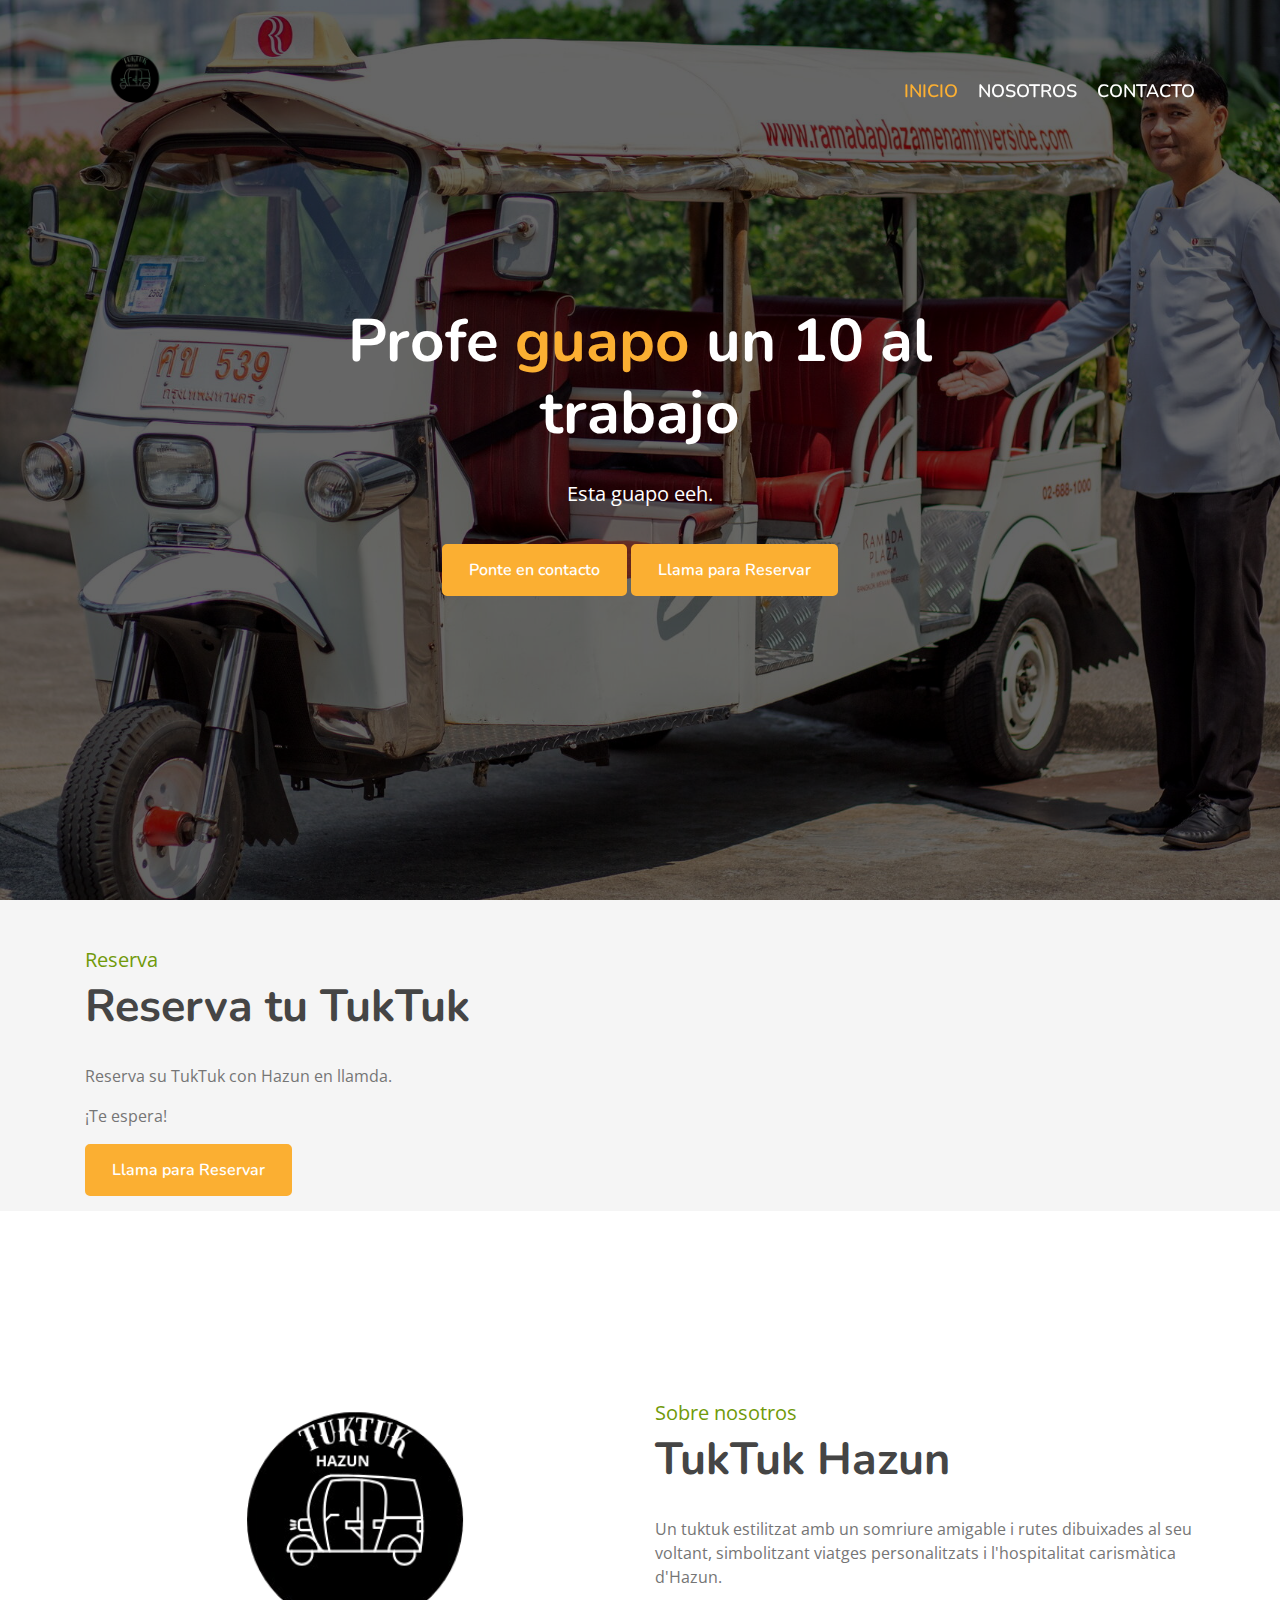
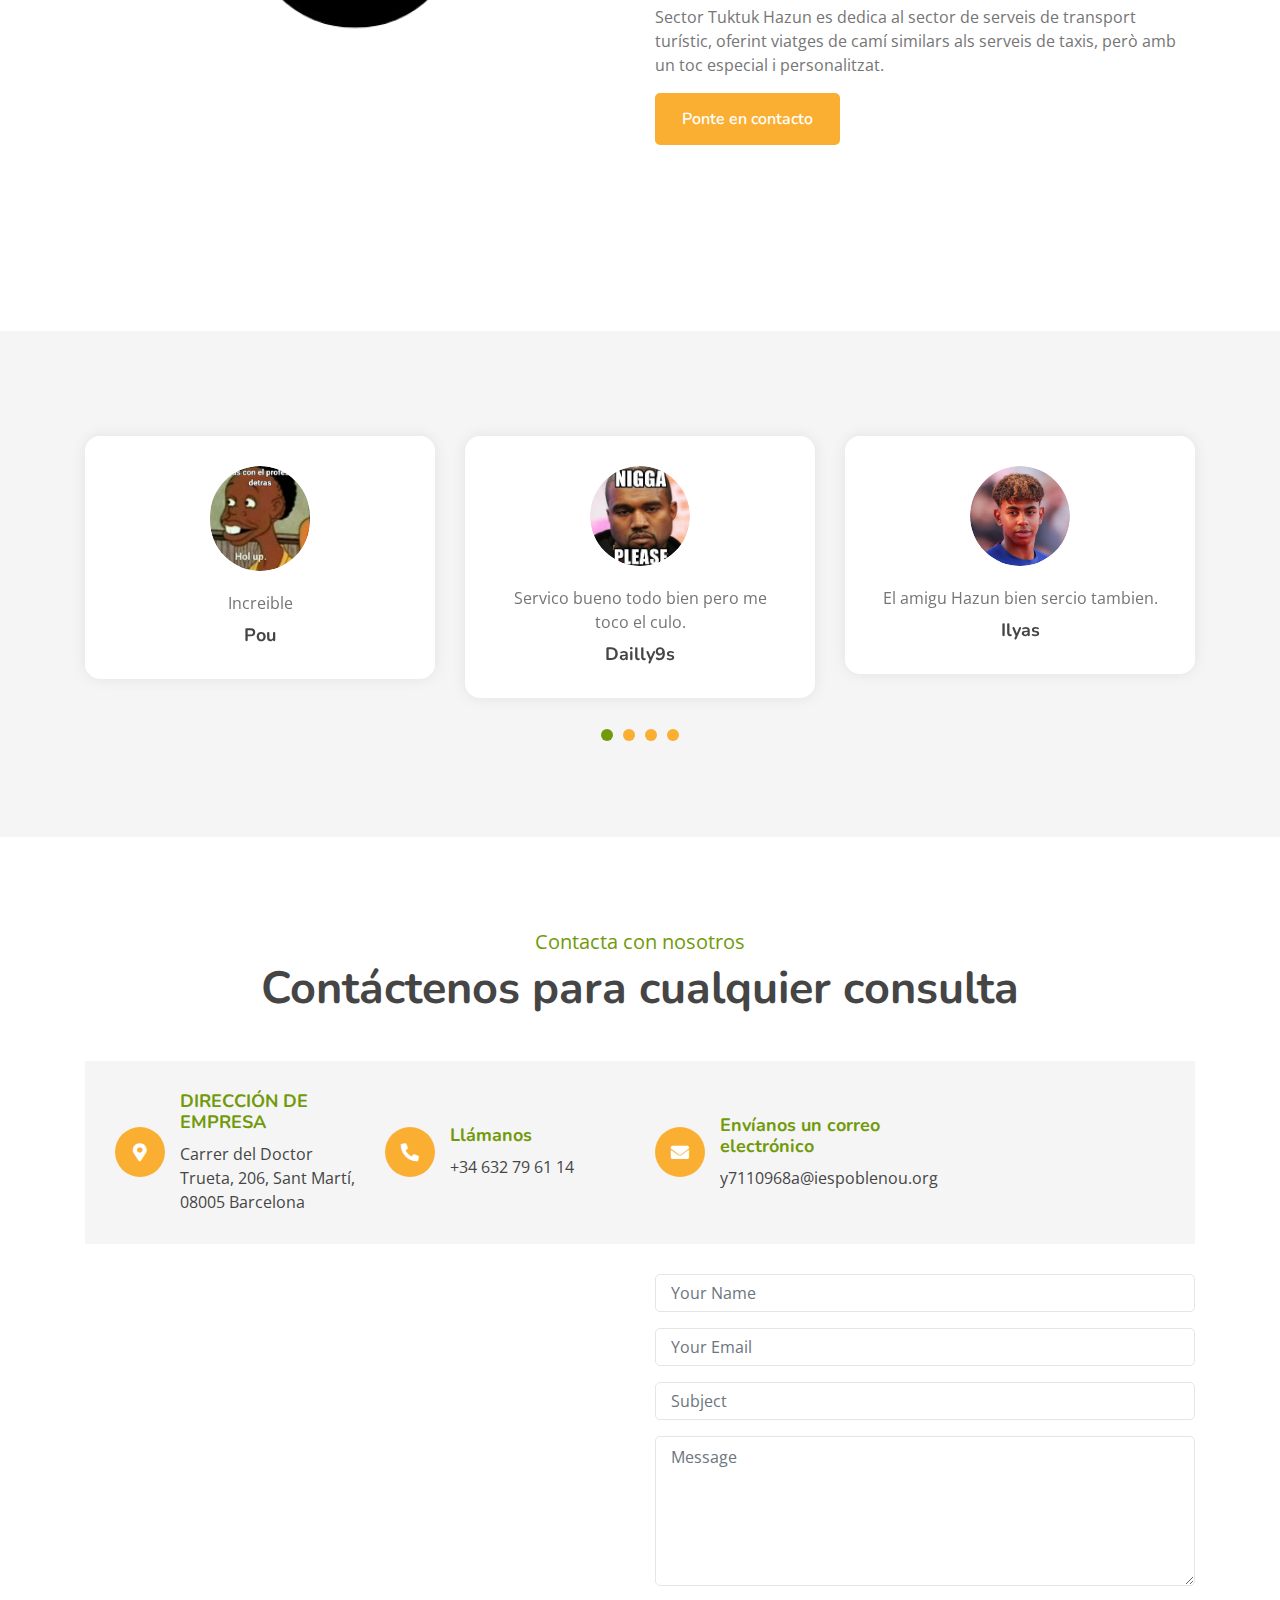
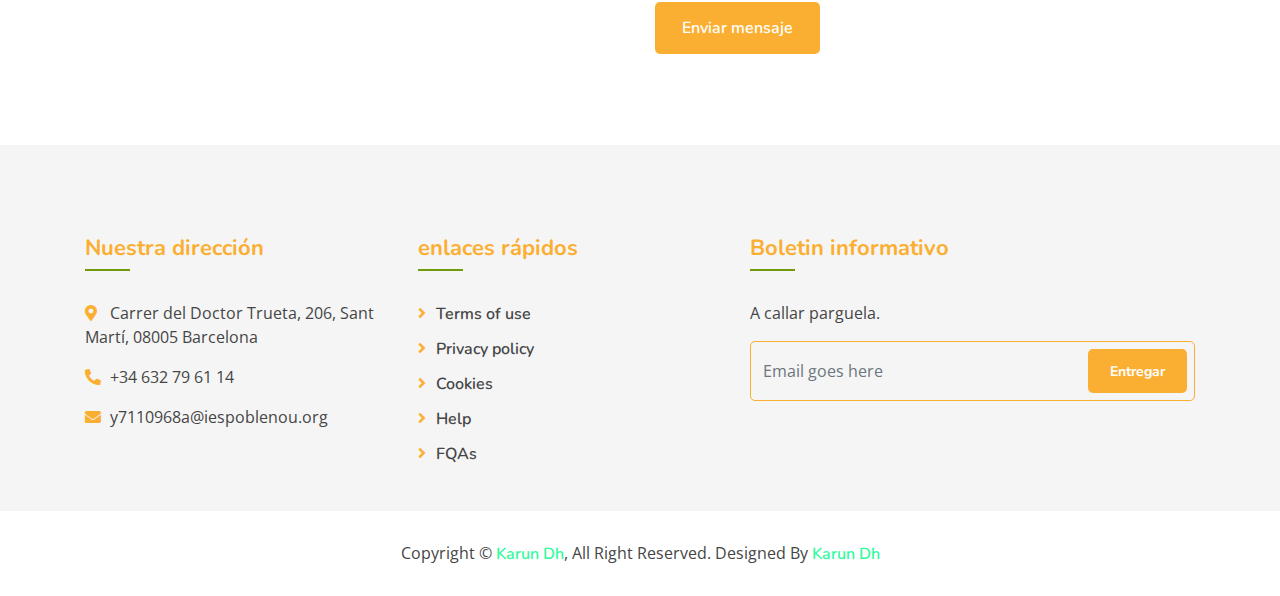
==== index.html @ 4ccabd69 "Add files via upload" ====
<!DOCTYPE html>
<html lang="en">
    <head>
        <meta charset="utf-8">
        <title>Tuktuk hassan</title>
        <meta content="width=device-width, initial-scale=1.0" name="viewport">
        <meta content="Free Website Template" name="keywords">
        <meta content="Free Website Template" name="description">

        <!-- Favicon -->
        <link href="img/favicon.ico" rel="icon">

        <!-- Google Font -->
        <link href="https://fonts.googleapis.com/css?family=Open+Sans:300,400|Nunito:600,700" rel="stylesheet"> 
        
        <!-- CSS Libraries -->
        <link href="https://stackpath.bootstrapcdn.com/bootstrap/4.4.1/css/bootstrap.min.css" rel="stylesheet">
        <link href="https://cdnjs.cloudflare.com/ajax/libs/font-awesome/5.10.0/css/all.min.css" rel="stylesheet">
        <link href="lib/animate/animate.min.css" rel="stylesheet">
        <link href="lib/owlcarousel/assets/owl.carousel.min.css" rel="stylesheet">
        <link href="lib/flaticon/font/flaticon.css" rel="stylesheet">
        <link href="lib/tempusdominus/css/tempusdominus-bootstrap-4.min.css" rel="stylesheet" />

        <!-- Template Stylesheet -->
        <link href="css/style.css" rel="stylesheet">
    </head>

    <body>
        <!-- Nav Bar Start -->
        <div class="navbar navbar-expand-lg bg-light navbar-light">
            <div class="container-fluid">
                <img src="img/HASSAN-removebg-preview.png" width="120" alt="logo hassan" href="index.html">
                <button type="button" class="navbar-toggler" data-toggle="collapse" data-target="#navbarCollapse">
                    <span class="navbar-toggler-icon"></span>
                </button>

                <div class="collapse navbar-collapse justify-content-between" id="navbarCollapse">
                    <div class="navbar-nav ml-auto">
                        <a href="index.html" class="nav-item nav-link active">INICIO</a>
                        <a href="menu.html" class="nav-item nav-link">NOSOTROS</a>
                        <a href="contact.html" class="nav-item nav-link">CONTACTO</a>
                    </div>
                </div>
            </div>
        </div>
        <!-- Nav Bar End -->


        <!-- Carousel Start -->
        <div class="carousel">
            <div class="container-fluid">
                <div class="owl-carousel">
                    <div class="carousel-item">
                        <div class="carousel-img">
                            <img src="/img/1.jpg" alt="Image">
                        </div>
                        <div class="carousel-text">
                            <h1> Profe<span> guapo </span> un 10 al trabajo</h1>
                           
                            <p>
                               Esta guapo eeh.
                            </p>
                            <div class="carousel-btn">
                                <span class="btn custom-btn" onclick="location.href='tel:+34 632 79 61 14'" >Ponte en contacto</span>
                                <span class="btn custom-btn" onclick="location.href='tel:+34 632 79 61 14'" >Llama para Reservar</span>
                                <script src="" defer async ></script>
                            </div>
                        </div>
                    </div>
                    <div class="carousel-item">
                        <div class="carousel-img">
                            <img src="/img/2.jpg" alt="Image">
                        </div>
                        <div class="carousel-text">
                            <h1>Economico <span>para pobres</span></h1>
                            <p>
                                Tremenda cancion de rauw, pero the weeknd es mejor.
                            </p>
                            <div class="carousel-btn">
                                <span class="btn custom-btn" onclick="location.href='tel:+34 632 79 61 14'" >Ponte en contacto</span>
                                <span class="btn custom-btn" onclick="location.href='tel:+34 632 79 61 14'" >Llama para Reservar</span>
                                <script src="" defer async ></script>
                            </div>
                        </div>
                    </div>
                    <div class="carousel-item">
                        <div class="carousel-img">
                            <img src="/img/3.jpg" alt="Image">
                        </div>
                        <div class="carousel-text">
                            <h1>Cool <span>fresh like 🐱</span></h1>
                            <p>
                                I wanna fuck you slow with the lights on 
                                You're the only one I've got my sights on 
                                Type of sex you could never put a price on 
                                I'll take it off, you're the one I'll roll the dice on 
                                And I just want a baby with the right one 😈
                            </p>
                            <div class="carousel-btn">
                                <span class="btn custom-btn" onclick="location.href='tel:+34 632 79 61 14'" >Ponte en contacto</span>
                                <span class="btn custom-btn" onclick="location.href='tel:+34 632 79 61 14'" >Llama para Reservar</span>
                                <script src="https://www.fbgcdn.com/embedder/js/ewm2.js" defer async ></script>
                            </div>
                        </div>
                    </div>
                </div>
            </div>
        </div>
        <!-- Carousel End -->
        
        
        <!-- Booking Start -->
        <div class="booking">
            <div class="container">
                <div class="row align-items-center">
                    <div class="col-lg-7">
                        <div class="booking-content">
                            <div class="section-header">
                                <p>Reserva</p>
                                <h2>Reserva tu TukTuk</h2>
                            </div>
                            <div class="about-text">
                                <p>
                                    Reserva su TukTuk con Hazun en llamda.
                                </p>
                                <p>
                                    ¡Te espera!
                                </p>
                                <span class="btn custom-btn" onclick="location.href='tel:+34 632 79 61 14'" >Llama para Reservar</span>
                                                             </div>
                            </form>
                        </div>
                    </div>
                </div>
            </div>
        </div>
        <!-- Booking End -->
        

        <!-- About Start -->
        <div class="about">
            <div class="container">
                <div class="row align-items-center">
                    <div class="col-lg-6">
                        <div class="about-img">
                            <img src="img/HASSAN-removebg-preview.png" alt="Image">
                                <span></span>
                            </button>
                        </div>
                    </div>
                    <div class="col-lg-6">
                        <div class="about-content">
                            <div class="section-header">
                                <p>Sobre nosotros</p>
                                <h2>TukTuk Hazun</h2>
                            </div>
                            <div class="about-text">
                                <p>
                                    Un tuktuk estilitzat amb un somriure amigable i rutes dibuixades al seu voltant, simbolitzant viatges personalitzats i l'hospitalitat carismàtica d'Hazun.
                                </p>
                                <p>
                                    Sector Tuktuk Hazun es dedica al sector de serveis de transport turístic, oferint viatges de camí similars als serveis de taxis, però amb un toc especial i personalitzat.

                                </p>
                                <span class="btn custom-btn" onclick="location.href='tel:+34 632 79 61 14'" >Ponte en contacto</span>
                               
                            </div>
                        </div>
                    </div>
                </div>
            </div>
        </div>
        <!-- About End -->
        
        
        <!-- Video Modal Start-->
        <div class="modal fade" id="videoModal" tabindex="-1" role="dialog" aria-labelledby="exampleModalLabel" aria-hidden="true">
            <div class="modal-dialog" role="document">
                <div class="modal-content">
                    <div class="modal-body">
                        <button type="button" class="close" data-dismiss="modal" aria-label="Close">
                            <span aria-hidden="true">&times;</span>
                        </button>        
                        <!-- 16:9 aspect ratio -->
                        <div class="embed-responsive embed-responsive-16by9">
                            <iframe class="embed-responsive-item" src="" id="video"  allowscriptaccess="always" allow="autoplay"></iframe>
                        </div>
                    </div>
                </div>
            </div>
        </div> 
        <!-- Video Modal End -->
        
        
       
        
   
        
        
      
        
        
        <!-- Testimonial Start -->
        <div class="testimonial">
            <div class="container">
                <div class="owl-carousel testimonials-carousel">
                    <div class="testimonial-item">
                        <div class="testimonial-img">
                            <img src="img/pf4.jpeg" alt="Image">
                        </div>
                        <p>
                            Servico bueno todo bien pero me toco el culo.
                        </p>
                        <h2>Dailly9s</h2>
                        
                    </div>
                    <div class="testimonial-item">
                        <div class="testimonial-img">
                            <img src="img/pf3.webp" alt="Image">
                        </div>
                        <p>
                           El amigu Hazun bien sercio tambien.
                        </p>
                        <h2>Ilyas</h2>
                       
                    </div>
                    <div class="testimonial-item">
                        <div class="testimonial-img">
                            <img src="img/pf2.jpeg" alt="Image">
                        </div>
                        <p>
                            Yo ir con mi prima y todon bien.
                        </p>
                        <h2>siraj</h2>
                       
                    </div>
                    <div class="testimonial-item">
                        <div class="testimonial-img">
                            <img src="img/pf1.jpg" alt="Image">
                        </div>
                        <p>
                            Increible
                        </p>
                        <h2>Pou</h2>
                
                       
                    </div>
                </div>
            </div>
        </div>
        <!-- Testimonial End -->
        
        
        <!-- Contact Start -->
        <div class="contact">
            <div class="container">
                <div class="section-header text-center">
                    <p>Contacta con nosotros</p>
                    <h2>Contáctenos para cualquier consulta</h2>
                </div>
                <div class="row align-items-center contact-information">
                    <div class="col-md-6 col-lg-3">
                        <div class="contact-info">
                            <div class="contact-icon">
                                <i class="fa fa-map-marker-alt"></i>
                            </div>
                            <div class="contact-text">
                                <h3>DIRECCIÓN DE EMPRESA</h3>
                                <p>Carrer del Doctor Trueta, 206, Sant Martí, 08005 Barcelona</p>
                            </div>
                        </div>
                    </div>
                    <div class="col-md-6 col-lg-3">
                        <div class="contact-info">
                            <div class="contact-icon">
                                <i class="fa fa-phone-alt"></i>
                            </div>
                            <div class="contact-text">
                                <h3>Llámanos</h3>
                                <p>+34 632 79 61 14</p>
                            </div>
                        </div>
                    </div>
                    <div class="col-md-6 col-lg-3">
                        <div class="contact-info">
                            <div class="contact-icon">
                                <i class="fa fa-envelope"></i>
                            </div>
                            <div class="contact-text">
                                <h3>Envíanos un correo electrónico</h3>
                                <p>y7110968a@iespoblenou.org
                                    
                                </p>
                            </div>
                        </div>
                    </div>
                </div>
           
                <div class="row contact-form">
                    <div class="col-md-6">
                        <iframe src="https://www.google.com/maps/embed?pb=!1m18!1m12!1m3!1d2992.8855829320737!2d2.2006622761624612!3d41.39829109531873!2m3!1f0!2f0!3f0!3m2!1i1024!2i768!4f13.1!3m3!1m2!1s0x12a4a315252f0f33%3A0x7c28ad8c59d3778e!2sInstituto%20p%C3%BAblico%20Poblenou%20ECAIB!5e0!3m2!1ses!2ses!4v1731930637859!5m2!1ses!2ses" width="600" height="450" style="border:0;" allowfullscreen="" loading="lazy" referrerpolicy="no-referrer-when-downgrade"></iframe>                    </div>
                    <div class="col-md-6">
                        <div id="success"></div>
                        <form name="sentMessage" id="contactForm" novalidate="novalidate">
                            <div class="control-group">
                                <input type="text" class="form-control" id="name" placeholder="Your Name" required="required" data-validation-required-message="Please enter your name" />
                                <p class="help-block text-danger"></p>
                            </div>
                            <div class="control-group">
                                <input type="email" class="form-control" id="email" placeholder="Your Email" required="required" data-validation-required-message="Please enter your email" />
                                <p class="help-block text-danger"></p>
                            </div>
                            <div class="control-group">
                                <input type="text" class="form-control" id="subject" placeholder="Subject" required="required" data-validation-required-message="Please enter a subject" />
                                <p class="help-block text-danger"></p>
                            </div>
                            <div class="control-group">
                                <textarea class="form-control" id="message" placeholder="Message" required="required" data-validation-required-message="Please enter your message"></textarea>
                                <p class="help-block text-danger"></p>
                            </div>
                            <div>
                                <button class="btn custom-btn" type="submit" id="sendMessageButton">Enviar mensaje</button>
                            </div>
                        </form>
                    </div>
                </div>
            </div>
        </div>
        <!-- Contact End -->


        


        <!-- Footer Start -->
        <div class="footer">
            <div class="container">
                <div class="row">
                    <div class="col-lg-7">
                        <div class="row">
                            <div class="col-md-6">
                                <div class="footer-contact">
                                    <h2>Nuestra dirección</h2>
                                    <p><i class="fa fa-map-marker-alt"></i>Carrer del Doctor Trueta, 206, Sant Martí, 08005 Barcelona                                    </p>
                                    <p><i class="fa fa-phone-alt"></i>+34 632 79 61 14</p>
                                    <p><i class="fa fa-envelope"></i>y7110968a@iespoblenou.org
                                   
                                 
                                </div>
                            </div>
                            <div class="col-md-6">
                                <div class="footer-link">
                                    <h2>enlaces rápidos</h2>
                                    <a href="">Terms of use</a>
                                    <a href="">Privacy policy</a>
                                    <a href="">Cookies</a>
                                    <a href="">Help</a>
                                    <a href="">FQAs</a>
                                </div>
                            </div>
                        </div>
                    </div>
                    <div class="col-lg-5">
                        <div class="footer-newsletter">
                            <h2>Boletin informativo</h2>
                            <p>
  A callar parguela.
                            </p>
                            <div class="form">
                                <input class="form-control" placeholder="Email goes here">
                                <button class="btn custom-btn">Entregar</button>
                            </div>
                        </div>
                    </div>
                </div>
            </div>
            <div class="copyright">
                <div class="container">
                    <p>Copyright &copy; <a href="https://www.instagram.com/dailly9s/">Karun Dh</a>, All Right Reserved.</p>
                    <p>Designed By <a href="https://www.instagram.com/dailly9s/">Karun Dh</a></p>
                </div>
            </div>
        </div>
        <!-- Footer End -->

        <a href="#" class="back-to-top"><i class="fa fa-chevron-up"></i></a>

        <!-- JavaScript Libraries -->
        <script src="https://code.jquery.com/jquery-3.4.1.min.js"></script>
        <script src="https://stackpath.bootstrapcdn.com/bootstrap/4.4.1/js/bootstrap.bundle.min.js"></script>
        <script src="lib/easing/easing.min.js"></script>
        <script src="lib/owlcarousel/owl.carousel.min.js"></script>
        <script src="lib/tempusdominus/js/moment.min.js"></script>
        <script src="lib/tempusdominus/js/moment-timezone.min.js"></script>
        <script src="lib/tempusdominus/js/tempusdominus-bootstrap-4.min.js"></script>
        
        <!-- Contact Javascript File -->
        <script src="mail/jqBootstrapValidation.min.js"></script>
        <script src="mail/contact.js"></script>

        <!-- Template Javascript -->
        <script src="js/main.js"></script>
    </body>
</html>
---- lib/flaticon/font/flaticon.css ----
/*
  	Flaticon icon font: Flaticon
  	Creation date: 19/09/2020 16:59
  	*/

@font-face {
  font-family: "Flaticon";
  src: url("./Flaticon.eot");
  src: url("./Flaticon.eot?#iefix") format("embedded-opentype"),
       url("./Flaticon.woff2") format("woff2"),
       url("./Flaticon.woff") format("woff"),
       url("./Flaticon.ttf") format("truetype"),
       url("./Flaticon.svg#Flaticon") format("svg");
  font-weight: normal;
  font-style: normal;
}

@media screen and (-webkit-min-device-pixel-ratio:0) {
  @font-face {
    font-family: "Flaticon";
    src: url("./Flaticon.svg#Flaticon") format("svg");
  }
}

[class^="flaticon-"]:before, [class*=" flaticon-"]:before,
[class^="flaticon-"]:after, [class*=" flaticon-"]:after {   
  font-family: Flaticon;
        font-size: 20px;
font-style: normal;
margin-left: 20px;
}

.flaticon-burger:before { content: "\f100"; }
.flaticon-fast-food:before { content: "\f101"; }
.flaticon-snack:before { content: "\f102"; }
.flaticon-cocktail:before { content: "\f103"; }
.flaticon-vegetable:before { content: "\f104"; }
.flaticon-meat:before { content: "\f105"; }
.flaticon-medal:before { content: "\f106"; }
.flaticon-fruits-and-vegetables:before { content: "\f107"; }
.flaticon-cooking:before { content: "\f108"; }
.flaticon-courier:before { content: "\f109"; }
---- css/style.css ----
/*******************************/
/********* General CSS *********/
/*******************************/
body {
    color: #757575;
    background: #ffffff;
    font-family: 'open sans', sans-serif;
}

h1,
h2, 
h3, 
h4,
h5, 
h6 {
    color: #454545;
    font-family: 'Nunito', sans-serif;
}

a {
    font-family: 'Nunito', sans-serif;
    font-weight: 600;
    color: #fbaf32;
    transition: .3s;
}

a:hover,
a:active,
a:focus {
    color: #719a0a;
    outline: none;
    text-decoration: none;
}

.btn.custom-btn {
    padding: 12px 25px;
    font-family: 'Nunito', sans-serif;
    font-size: 16px;
    font-weight: 600;
    color: #ffffff;
    background: #fbaf32;
    border: 2px solid #fbaf32;
    border-radius: 5px;
    transition: .5s;
}

.btn.custom-btn:hover {
    color: #fbaf32;
    background: transparent;
}

.btn.custom-btn:focus,
.form-control:focus,
.custom-select:focus {
    box-shadow: none;
}

.container-fluid {
    max-width: 1366px;
}

.back-to-top {
    position: fixed;
    display: none;
    background: #fbaf32;
    width: 44px;
    height: 44px;
    text-align: center;
    line-height: 1;
    font-size: 22px;
    right: 15px;
    bottom: 15px;
    border-radius: 5px;
    transition: background 0.5s;
    z-index: 9;
}

.back-to-top i {
    color: #ffffff;
    padding-top: 10px;
}

.back-to-top:hover {
    background: #719a0a;
}

[class^="flaticon-"]:before, [class*=" flaticon-"]:before,
[class^="flaticon-"]:after, [class*=" flaticon-"]:after {   
    font-size: inherit;
    margin-left: 0;
}


/**********************************/
/*********** Nav Bar CSS **********/
/**********************************/
.navbar {
    position: relative;
    transition: .5s;
    z-index: 999;
}

.navbar.nav-sticky {
    position: fixed;
    top: 0;
    width: 100%;
    box-shadow: 0 2px 5px rgba(0, 0, 0, .3);
}

.navbar .navbar-brand {
    margin: 0;
    color: #fbaf32;
    font-size: 45px;
    line-height: 0px;
    font-weight: 700;
    font-family: 'Nunito', sans-serif;
    transition: .5s;
    
}

.navbar .navbar-brand span {
    color: #719a0a;
}

.navbar .navbar-brand:hover {
    color: #fbaf32;
}

.navbar .navbar-brand:hover span {
    color: #fbaf32;
}

.navbar .navbar-brand img {
    max-width: 100%;
    max-height: 40px;
}

.navbar .dropdown-menu {
    margin-top: 0;
    border: 0;
    border-radius: 0;
    background: #f8f9fa;
}

@media (min-width: 992px) {
    .navbar {
        position: absolute;
        width: 100%;
        padding: 30px 60px;
        background: transparent !important;
        z-index: 9;
    }
    
    .navbar.nav-sticky {
        padding: 10px 60px;
        background: #ffffff !important;
    }
    
    .navbar .navbar-brand {
        color: #fbaf32;
    }
    
    .navbar.nav-sticky .navbar-brand {
        color: #fbaf32;
    }

    .navbar-light .navbar-nav .nav-link,
    .navbar-light .navbar-nav .nav-link:focus {
        padding: 10px 10px 8px 10px;
        font-family: 'Nunito', sans-serif;
        color: #ffffff;
        font-size: 18px;
        font-weight: 600;
    }
    
    .navbar-light.nav-sticky .navbar-nav .nav-link,
    .navbar-light.nav-sticky .navbar-nav .nav-link:focus {
        color: #666666;
    }

    .navbar-light .navbar-nav .nav-link:hover,
    .navbar-light .navbar-nav .nav-link.active {
        color: #fbaf32;
    }
    
    .navbar-light.nav-sticky .navbar-nav .nav-link:hover,
    .navbar-light.nav-sticky .navbar-nav .nav-link.active {
        color: #fbaf32;
    }
}

@media (max-width: 991.98px) {   
    .navbar {
        padding: 15px;
        background: #ffffff !important;
    }
    
    .navbar .navbar-brand {
        color: #fbaf32;
    }
    
    .navbar .navbar-nav {
        margin-top: 15px;
    }
    
    .navbar a.nav-link {
        padding: 5px;
    }
    
    .navbar .dropdown-menu {
        box-shadow: none;
    }
}


/*******************************/
/********** Hero CSS ***********/
/*******************************/
.carousel {
    position: relative;
    width: 100%;
    height: 100vh;
    min-height: 400px;
    background: #ffffff;
}

.carousel .container-fluid {
    padding: 0;
}

.carousel .carousel-item {
    position: relative;
    width: 100%;
    height: 100vh;
    display: flex;
    align-items: center;
    justify-content: center;
    flex-direction: column;
}

.carousel .carousel-img {
    position: relative;
    width: 100%;
    height: 100%;
    text-align: right;
    overflow: hidden;
}

.carousel .carousel-img::after {
    position: absolute;
    content: "";
    top: 0;
    right: 0;
    bottom: 0;
    left: 0;
    background: rgba(0, 0, 0, 0.6);
    z-index: 1;
}

.carousel .carousel-img img {
    width: 100%;
    height: 100%;
    object-fit: cover;
}

.carousel .carousel-text {
    position: absolute;
    max-width: 700px;
    height: calc(100vh - 35px);
    display: flex;
    align-items: center;
    justify-content: center;
    flex-direction: column;
    z-index: 2;
}

.carousel .carousel-text h1 {
    text-align: center;
    color: #ffffff;
    font-size: 60px;
    font-weight: 700;
    margin-bottom: 30px;
}

.carousel .carousel-text h1 span {
    color: #fbaf32;
}

.carousel .carousel-text p {
    color: #ffffff;
    text-align: center;
    font-size: 20px;
    margin-bottom: 35px;
}

.carousel .carousel-btn .btn:last-child {
    margin-left: 10px;
    background: #719a0a;
    border-color: #719a0a;
}

.carousel .carousel-btn .btn:last-child:hover {
    color: #719a0a;
    background: transparent;
}

.carousel .animated {
    -webkit-animation-duration: 1s;
    animation-duration: 1s;
}

@media (max-width: 991.98px) {
    .carousel,
    .carousel .carousel-item,
    .carousel .carousel-text {
        height: calc(100vh - 105px);
    }
    
    .carousel .carousel-text h1 {
        font-size: 35px;
    }
    
    .carousel .carousel-text p {
        font-size: 16px;
    }
    
    .carousel .carousel-text .btn {
        padding: 12px 30px;
        font-size: 15px;
        letter-spacing: 0;
    }
}

@media (max-width: 767.98px) {
    .carousel,
    .carousel .carousel-item,
    .carousel .carousel-text {
        height: calc(100vh - 70px);
    }
    
    .carousel .carousel-text h1 {
        font-size: 30px;
    }
    
    .carousel .carousel-text .btn {
        padding: 10px 25px;
        font-size: 15px;
        letter-spacing: 0;
    }
}

@media (max-width: 575.98px) {
    .carousel .carousel-text h1 {
        font-size: 25px;
    }
    
    .carousel .carousel-text .btn {
        padding: 8px 20px;
        font-size: 14px;
        letter-spacing: 0;
    }
}


/*******************************/
/******* Page Header CSS *******/
/*******************************/
.page-header {
    position: relative;
    margin-bottom: 45px;
    padding: 150px 0 90px 0;
    text-align: center;
    background: linear-gradient(rgba(0, 0, 0, .5), rgba(0, 0, 0, .5)), url(../img/page-header.jpg);
    background-position: center;
    background-repeat: no-repeat;
    background-size: cover;
}

.page-header h2 {
    position: relative;
    color: #fbaf32;
    font-size: 60px;
    font-weight: 700;
}

.page-header a {
    position: relative;
    padding: 0 12px;
    font-size: 20px;
    text-transform: uppercase;
    color: #ffffff;
}

.page-header a:hover {
    color: #ffffff;
}

.page-header a::after {
    position: absolute;
    content: "/";
    width: 8px;
    height: 8px;
    top: -1px;
    right: -7px;
    text-align: center;
    color: #fbaf32;
}

.page-header a:last-child::after {
    display: none;
}

@media (max-width: 767.98px) {
    .page-header h2 {
        font-size: 35px;
    }
    
    .page-header a {
        font-size: 18px;
    }
}


/*******************************/
/******* Section Header ********/
/*******************************/
.section-header {
    position: relative;
    margin-bottom: 45px;
}

.section-header p {
    color: #719a0a;
    margin-bottom: 5px;
    position: relative;
    font-size: 20px;
}

.section-header h2 {
    margin: 0;
    position: relative;
    font-size: 45px;
    font-weight: 700;
}

@media (max-width: 991.98px) {
    .section-header h2 {
        font-size: 40px;
        font-weight: 600;
    }
}

@media (max-width: 767.98px) {
    .section-header h2 {
        font-size: 35px;
        font-weight: 600;
    }
}

@media (max-width: 575.98px) {
    .section-header h2 {
        font-size: 30px;
        font-weight: 600;
    }
}


/*******************************/
/********* Booking CSS *********/
/*******************************/
.booking {
    position: relative;
    width: 100%;
    margin-bottom: 45px;
    background: rgba(0, 0, 0, .04);
}

.booking .booking-content {
    padding: 45px 0 15px 0;
}

.booking .booking-content .section-header {
    margin-bottom: 30px;
}

.booking .booking-form {
    padding: 60px 30px;
    background: #fbaf32;
}

.booking .booking-form .control-group {
    margin-bottom: 15px;
}

.booking .booking-form .input-group-text {
    position: absolute;
    padding: 0;
    border: none;
    background: none;
    top: 15px;
    right: 15px;
    color: #ffffff;
    font-size: 14px;
}

.booking .booking-form .form-control {
    height: 45px;
    font-size: 14px;
    color: #ffffff;
    padding: 0 15px;
    border-radius: 5px !important;
    border: 1px solid #ffffff;
    background: transparent;
}

.booking .booking-form select.form-control {
    padding: 0 10px;
}

.booking .booking-form .form-control::placeholder {
    color: #ffffff;
    opacity: 1;
}

.booking .booking-form .form-control:-ms-input-placeholder,
.booking .booking-form .form-control::-ms-input-placeholder {
    color: #ffffff;
}

.booking .booking-form .input-group [data-toggle="datetimepicker"] {
    cursor: default;
}

.booking .booking-form .btn.custom-btn {
    width: 100%;
    color: #fbaf32;
    background: #ffffff;
    border: 1px solid #ffffff;
}

.booking .booking-form .btn.custom-btn:hover {
    color: #ffffff;
    background: transparent;
}


/*******************************/
/********** Menu CSS ***********/
/*******************************/
.food {
    position: relative;
    width: 100%;
    padding: 90px 0 60px 0;
    margin: 45px 0;
    background: rgba(0, 0, 0, .04);
}

.food .food-item {
    position: relative;
    width: 100%;
    margin-bottom: 30px;
    padding: 50px 30px 30px;
    text-align: center;
    background: #ffffff;
    border-radius: 15px;
    box-shadow: 0 0 30px rgba(0, 0, 0, .08);
    transition: .3s;
}

.food .food-item:hover {
    box-shadow: none;
}

.food .food-item i {
    position: relative;
    display: inline-block;
    color: #fbaf32;
    font-size: 60px;
    line-height: 60px;
    margin-bottom: 20px;
    transition: .3s;
}

.food .food-item:hover i {
    color: #719a0a;
}

.food .food-item i::after {
    position: absolute;
    content: "";
    width: calc(100% + 20px);
    height: calc(100% + 20px);
    top: -20px;
    left: -15px;
    border: 3px dotted #fbaf32;
    border-right: transparent;
    border-bottom: transparent;
    border-radius: 100px;
    transition: .3s;
}

.food .food-item:hover i::after {
    border: 3px dotted #719a0a;
    border-right: transparent;
    border-bottom: transparent;
}

.food .food-item h2 {
    font-size: 30px;
    font-weight: 700;
}

.food .food-item a {
    position: relative;
    font-size: 16px;
}

.food .food-item a::after {
    position: absolute;
    content: "";
    width: 50px;
    height: 1px;
    bottom: 0;
    left: calc(50% - 25px);
    background: #fbaf32;
    transition: .3s;
}

.food .food-item a:hover::after {
    width: 100%;
    left: 0;
    background: #719a0a;
}



/*******************************/
/********** About CSS **********/
/*******************************/
.about {
    position: relative;
    width: 100%;
    padding: 45px 0;
}

.about .section-header {
    margin-bottom: 30px;
    margin-left: 0;
}

.about .about-img {
    position: relative;
}

.about .about-img img {
    position: relative;
    width: 100%;
    border-radius: 15px;
}

.about .btn-play {
    position: absolute;
    z-index: 1;
    top: 50%;
    left: 50%;
    transform: translateX(-50%) translateY(-50%);
    box-sizing: content-box;
    display: block;
    width: 32px;
    height: 44px;
    border-radius: 50%;
    border: none;
    outline: none;
    padding: 18px 20px 18px 28px;
}

.about .btn-play:before {
    content: "";
    position: absolute;
    z-index: 0;
    left: 50%;
    top: 50%;
    transform: translateX(-50%) translateY(-50%);
    display: block;
    width: 100px;
    height: 100px;
    background: #fbaf32;
    border-radius: 50%;
    animation: pulse-border 1500ms ease-out infinite;
}

.about .btn-play:after {
    content: "";
    position: absolute;
    z-index: 1;
    left: 50%;
    top: 50%;
    transform: translateX(-50%) translateY(-50%);
    display: block;
    width: 100px;
    height: 100px;
    background: #fbaf32;
    border-radius: 50%;
    transition: all 200ms;
}

.about .btn-play img {
    position: relative;
    z-index: 3;
    max-width: 100%;
    width: auto;
    height: auto;
}

.about .btn-play span {
    display: block;
    position: relative;
    z-index: 3;
    width: 0;
    height: 0;
    border-left: 32px solid #ffffff;
    border-top: 22px solid transparent;
    border-bottom: 22px solid transparent;
}

@keyframes pulse-border {
  0% {
    transform: translateX(-50%) translateY(-50%) translateZ(0) scale(1);
    opacity: 1;
  }
  100% {
    transform: translateX(-50%) translateY(-50%) translateZ(0) scale(1.5);
    opacity: 0;
  }
}

#videoModal {
    padding-left: 17px;
}

#videoModal .modal-dialog {
    position: relative;
    max-width: 800px;
    margin: 60px auto 0 auto;
}

#videoModal .modal-body {
    position: relative;
    padding: 0px;
}

#videoModal .close {
    position: absolute;
    width: 30px;
    height: 30px;
    right: 0px;
    top: -30px;
    z-index: 999;
    font-size: 30px;
    font-weight: normal;
    color: #ffffff;
    background: #000000;
    opacity: 1;
}

.about .about-content {
    position: relative;
}

.about .about-text p {
    font-size: 16px;
}

.about .about-text a.btn {
    position: relative;
    margin-top: 15px;
}

@media (max-width: 991.98px) {
    .about .about-img {
        margin-bottom: 30px;
    }
}


/*******************************/
/********* Feature CSS *********/
/*******************************/
.feature {
    position: relative;
    width: 100%;
    padding: 45px 0 0 0;
}

.feature .section-header {
    margin-bottom: 30px;
}

.feature .feature-text {
    position: relative;
    width: 100%;
}

.feature .feature-img {
    border-radius: 15px;
    margin-bottom: 25px;
    overflow: hidden;
}

.feature .feature-img .col-6,
.feature .feature-img .col-12 {
    padding: 0;
    overflow: hidden;
}

.feature .feature-img img {
    width: 100%;
    transition: .3s;
}

.feature .feature-img img:hover {
    transform: scale(1.1);
}

.feature .feature-text .btn {
    width: 100%;
    margin-top: 15px;
    margin-bottom: 45px;
}

.feature .feature-item {
    width: 100%;
    margin-bottom: 45px;
}

.feature .feature-item i {
    position: relative;
    display: block;
    color: #719a0a;
    font-size: 60px;
    line-height: 60px;
    margin-bottom: 15px;
    background-image: linear-gradient(#719a0a, #fbaf32);
    -webkit-text-fill-color: transparent;
}

.feature .feature-item i::after {
    position: absolute;
    content: "";
    width: 40px;
    height: 40px;
    top: -10px;
    left: 20px;
    background: #fbaf32;
    border-radius: 30px;
    z-index: -1;
}

.feature .feature-item h3 {
    font-size: 22px;
    font-weight: 700;
}


/*******************************/
/*********** Menu CSS **********/
/*******************************/
.menu {
    position: relative;
    padding: 45px 0 15px 0;
}

.menu .menu-tab {
    position: relative;
}

.menu .menu-tab img {
    max-width: 100%;
    border-radius: 15px;
}

.menu .menu-tab .nav.nav-pills .nav-link {
    color: #ffffff;
    background: #fbaf32;
    border-radius: 5px;
    margin: 0 5px;
}

.menu .menu-tab .nav.nav-pills .nav-link:hover,
.menu .menu-tab .nav.nav-pills .nav-link.active {
    color: #ffffff;
    background: #719a0a;
}

.menu .menu-tab .tab-content {
    padding: 30px 0 0 0;
    background: transparent;
}

.menu .menu-tab .tab-content .container {
    padding: 0;
}

.menu .menu-item {
    position: relative;
    margin-bottom: 30px;
    display: flex;
    align-items: center;
}

.menu .menu-img {
    width: 80px;
    margin-right: 20px;
}

.menu .menu-img img {
    width: 100%;
    border-radius: 100px;
}

.menu .menu-text {
    width: calc(100% - 100px);
}

.menu .menu-text h3 {
    position: relative;
    display: block;
    font-size: 22px;
    font-weight: 700;
}

.menu .menu-text h3::after {
    position: absolute;
    content: "";
    width: 100%;
    height: 0;
    top: 13px;
    left: 0;
    border-top: 2px dotted #cccccc;
    z-index: -1;
}

.menu .menu-text h3 span {
    display: inline-block;
    padding-right: 5px;
    background: #ffffff;
}

.menu .menu-text h3 strong {
    display: inline-block;
    padding-left: 5px;
    color: #fbaf32;
    background: #ffffff;
}

.menu .menu-text p {
    position: relative;
    margin: 5px 0 0 0;
    float: left;
    display: block;
}

@media(max-width: 575.98px) {
    .menu .menu-text p,
    .menu .menu-text h3,
    .menu .menu-text h3 span,
    .menu .menu-text h3 strong {
        display: block;
        float: none;
        padding: 0;
        margin: 0;
    }
    
    .menu .menu-text h3 {
        font-size: 18px;
        margin-bottom: 0;
    }
    
    .menu .menu-text h3 span {
        margin-bottom: 3px;
    }
    
    .menu .menu-text h3::after {
        display: none;
    }
}


/*******************************/
/*********** Team CSS **********/
/*******************************/
.team {
    position: relative;
    width: 100%;
    padding: 45px 0 15px 0;
}

.team .team-item {
    position: relative;
    margin-bottom: 30px;
    background: #ffffff;
}

.team .team-img {
    position: relative;
    border-radius: 15px 15px 0 0;
    overflow: hidden;
}

.team .team-img img {
    position: relative;
    width: 100%;
    margin-top: 15px;
    transform: scale(1.1);
    transition: .3s;
}

.team .team-item:hover img {
    margin-top: 0;
    margin-bottom: 15px;
}

.team .team-social {
    position: absolute;
    width: 100%;
    height: 100%;
    top: 0;
    left: 0;
    display: flex;
    align-items: center;
    justify-content: center;
    transition: .5s;
}

.team .team-social a {
    position: relative;
    margin: 0 3px;
    margin-top: 100px;
    width: 40px;
    height: 40px;
    display: flex;
    align-items: center;
    justify-content: center;
    border-radius: 40px;
    font-size: 16px;
    color: #ffffff;
    background: #fbaf32;
    opacity: 0;
}

.team .team-social a:hover {
    color: #ffffff;
    background: #719a0a;
}

.team .team-item:hover .team-social {
    background: rgba(256, 256, 256, .5);
}

.team .team-item:hover .team-social a:first-child {
    opacity: 1;
    margin-top: 0;
    transition: .3s 0s;
}

.team .team-item:hover .team-social a:nth-child(2) {
    opacity: 1;
    margin-top: 0;
    transition: .3s .1s;
}

.team .team-item:hover .team-social a:nth-child(3) {
    opacity: 1;
    margin-top: 0;
    transition: .3s .2s;
}

.team .team-item:hover .team-social a:nth-child(4) {
    opacity: 1;
    margin-top: 0;
    transition: .3s .3s;
}

.team .team-text {
    position: relative;
    padding: 25px 15px;
    text-align: center;
    background: #ffffff;
    border: 1px solid rgba(0, 0, 0, .07);
    border-top: none;
    border-radius: 0 0 15px 15px;
}

.team .team-text h2 {
    font-size: 22px;
    font-weight: 700;
}

.team .team-text p {
    margin: 0;
    font-size: 16px;
}


/*******************************/
/******* Testimonial CSS *******/
/*******************************/
.testimonial {
    position: relative;
    width: 100%;
    padding: 90px 0;
    margin: 45px 0;
    background: rgba(0, 0, 0, .04);
}

.testimonial .testimonials-carousel {
    position: relative;
    width: calc(100% + 30px);
    margin: 0 -15px;
}

.testimonial .testimonial-item {
    position: relative;
    margin: 15px;
    padding: 30px;
    display: flex;
    align-items: center;
    justify-content: center;
    flex-direction: column;
    background: #ffffff;
    border-radius: 15px;
    box-shadow: 0 0 15px rgba(0, 0, 0, .08);
    transition: .3s;
    overflow: hidden;
}

.testimonial .testimonial-item:hover {
    box-shadow: none;
}

.testimonial .testimonial-img {
    position: relative;
    width: 100px;
    border-radius: 100px;
    margin-bottom: 20px;
    overflow: hidden;
}

.testimonial .testimonial-img img {
    width: 100%;
    border-radius: 100px;
}

.testimonial .testimonial-item p {
    text-align: center;
    margin-bottom: 10px;
}

.testimonial .testimonial-item h2 {
    position: relative;
    font-size: 18px;
    font-weight: 700;
    margin-bottom: 2px;
}

.testimonial .testimonial-item h3 {
    color: #999999;
    font-size: 16px;
    font-weight: 600;
    margin: 0;
}

.testimonial .owl-dots {
    margin-top: 10px;
    text-align: center;
}

.testimonial .owl-dot {
    display: inline-block;
    margin: 0 5px;
    width: 12px;
    height: 12px;
    border-radius: 50%;
    background: #fbaf32;
}

.testimonial .owl-dot.active {
    background: #719a0a;
}


/*******************************/
/*********** Blog CSS **********/
/*******************************/
.blog {
    position: relative;
    width: 100%;
    padding: 45px 0 0 0;
}

.blog .blog-item {
    position: relative;
}

.blog .blog-img {
    position: relative;
    width: 100%;
    border-radius: 15px;
    overflow: hidden;
    z-index: 1;
}

.blog .blog-img img {
    width: 100%;
}

.blog .blog-content {
    position: relative;
    width: calc(100% - 60px);
    top: -60px;
    left: 30px;
    padding: 25px 30px 30px 30px;
    background: #ffffff;
    box-shadow: 0 0 30px rgba(0, 0, 0, .08);
    border-radius: 15px;
    z-index: 2;
}

.blog .blog-content h2.blog-title {
    font-size: 22px;
    font-weight: 700;
}

.blog .blog-meta {
    position: relative;
    display: flex;
    flex-wrap: wrap;
    margin-bottom: 15px;
}

.blog .blog-meta p {
    margin: 0 10px 0 0;
    font-size: 14px;
    color: #999999;
}

.blog .blog-meta i {
    color: #fbaf32;
    margin-right: 5px;
}

.blog .blog-meta p:last-child {
    margin: 0;
}

.blog .blog-text {
    position: relative;
}

.blog .blog-text p {
    margin-bottom: 10px;
}

.blog .blog-item a.btn {
    margin-top: 10px;
    padding: 5px 15px;
}

.blog .pagination .page-link {
    color: #fbaf32;
    border-radius: 5px;
    border-color: #fbaf32;
    margin: 0 2px;
}

.blog .pagination .page-link:hover,
.blog .pagination .page-item.active .page-link {
    color: #ffffff;
    background: #fbaf32;
}

.blog .pagination .disabled .page-link {
    color: #999999;
}

@media(max-width: 575.98px){
    .blog .blog-meta p {
        flex: 50%;
        font-size: 13px;
        margin: 0 0 5px 0;
    }
}


/*******************************/
/******* Single Post CSS *******/
/*******************************/
.single {
    position: relative;
    padding: 45px 0;
}

.single .single-content {
    position: relative;
    margin-bottom: 30px;
    overflow: hidden;
}

.single .single-content img {
    margin-bottom: 20px;
    width: 100%;
}

.single .single-tags {
    margin: -5px -5px 41px -5px;
    font-size: 0;
}

.single .single-tags a {
    margin: 5px;
    display: inline-block;
    padding: 7px 15px;
    font-size: 14px;
    font-weight: 400;
    color: #fbaf32;
    border: 1px solid #dddddd;
    border-radius: 5px;
}

.single .single-tags a:hover {
    color: #ffffff;
    background: #fbaf32;
    border-color: #fbaf32;
}

.single .single-bio {
    margin-bottom: 45px;
    padding: 30px;
    background: rgba(0, 0, 0, .04);
    display: flex;
}

.single .single-bio-img {
    width: 100%;
    max-width: 100px;
}

.single .single-bio-img img {
    width: 100%;
    border-radius: 100px;
}

.single .single-bio-text {
    padding-left: 30px;
}

.single .single-bio-text h3 {
    font-size: 20px;
    font-weight: 700;
}

.single .single-bio-text p {
    margin: 0;
}

.single .single-related {
    margin-bottom: 45px;
}

.single .single-related h2 {
    font-size: 30px;
    font-weight: 700;
    margin-bottom: 25px;
}

.single .related-slider {
    position: relative;
    margin: 0 -15px;
    width: calc(100% + 30px);
}

.single .related-slider .post-item {
    margin: 0 15px;
}

.single .post-item {
    display: flex;
    align-items: center;
    margin-bottom: 15px;
}

.single .post-item .post-img {
    width: 100%;
    max-width: 80px;
}

.single .post-item .post-img img {
    width: 100%;
    border-radius: 5px;
}

.single .post-item .post-text {
    padding-left: 15px;
}

.single .post-item .post-text a {
    color: #757575;
    font-size: 17px;
}

.single .post-item .post-text a:hover {
    color: #fbaf32;
}

.single .post-item .post-meta {
    display: flex;
    margin-top: 8px;
}

.single .post-item .post-meta p {
    display: inline-block;
    margin: 0;
    padding: 0 3px;
    font-size: 14px;
    font-weight: 300;
    font-style: italic;
}

.single .post-item .post-meta p a {
    margin-left: 5px;
    color: #999999;
    font-size: 14px;
    font-weight: 300;
    font-style: normal;
}

.single .related-slider .owl-nav {
    position: absolute;
    width: 90px;
    top: -55px;
    right: 15px;
    display: flex;
}

.single .related-slider .owl-nav .owl-prev,
.single .related-slider .owl-nav .owl-next {
    margin-left: 15px;
    width: 30px;
    height: 30px;
    display: flex;
    align-items: center;
    justify-content: center;
    color: #ffffff;
    background: #fbaf32;
    font-size: 16px;
    transition: .3s;
}

.single .related-slider .owl-nav .owl-prev:hover,
.single .related-slider .owl-nav .owl-next:hover {
    color: #ffffff;
    background: #719a0a;
}

.single .single-comment {
    position: relative;
    margin-bottom: 45px;
}

.single .single-comment h2 {
    font-size: 30px;
    font-weight: 700;
    margin-bottom: 25px;
}

.single .comment-list {
    list-style: none;
    padding: 0;
}

.single .comment-child {
    list-style: none;
}

.single .comment-body {
    display: flex;
    margin-bottom: 30px;
}

.single .comment-img {
    width: 60px;
}

.single .comment-img img {
    width: 100%;
    border-radius: 100px;
}

.single .comment-text {
    padding-left: 15px;
    width: calc(100% - 60px);
}

.single .comment-text h3 {
    font-size: 18px;
    font-weight: 600;
    margin-bottom: 3px;
}

.single .comment-text span {
    display: block;
    font-size: 14px;
    font-weight: 300;
    margin-bottom: 5px;
}

.single .comment-text .btn {
    padding: 3px 10px;
    font-size: 14px;
    color: #454545;
    background: #dddddd;
    border-radius: 5px;
}

.single .comment-text .btn:hover {
    background: #fbaf32;
}

.single .comment-form {
    position: relative;
}

.single .comment-form h2 {
    font-size: 30px;
    font-weight: 700;
    margin-bottom: 25px;
}

.single .comment-form form {
    padding: 30px;
    background: #f3f6ff;
}

.single .comment-form form .form-group:last-child {
    margin: 0;
}

.single .comment-form input,
.single .comment-form textarea {
    border-radius: 5px;
}


/**********************************/
/*********** Sidebar CSS **********/
/**********************************/
.sidebar {
    position: relative;
    width: 100%;
}

@media(max-width: 991.98px) {
    .sidebar {
        margin-top: 45px;
    }
}

.sidebar .sidebar-widget {
    position: relative;
    margin-bottom: 45px;
}

.sidebar .sidebar-widget .widget-title {
    position: relative;
    margin-bottom: 30px;
    padding-bottom: 5px;
    font-size: 25px;
    font-weight: 700;
}

.sidebar .sidebar-widget .widget-title::after {
    position: absolute;
    content: "";
    width: 60px;
    height: 2px;
    bottom: 0;
    left: 0;
    background: #fbaf32;
}

.sidebar .sidebar-widget .search-widget {
    position: relative;
}

.sidebar .search-widget input {
    height: 50px;
    border: 1px solid #dddddd;
    border-radius: 5px;
}

.sidebar .search-widget input:focus {
    box-shadow: none;
}

.sidebar .search-widget .btn {
    position: absolute;
    top: 6px;
    right: 15px;
    height: 40px;
    padding: 0;
    font-size: 25px;
    color: #fbaf32;
    background: none;
    border-radius: 0;
    border: none;
    transition: .3s;
}

.sidebar .search-widget .btn:hover {
    color: #719a0a;
}

.sidebar .sidebar-widget .recent-post {
    position: relative;
}

.sidebar .sidebar-widget .tab-post {
    position: relative;
}

.sidebar .tab-post .nav.nav-pills .nav-link {
    color: #ffffff;
    background: #fbaf32;
    border-radius: 0;
}

.sidebar .tab-post .nav.nav-pills .nav-link:hover,
.sidebar .tab-post .nav.nav-pills .nav-link.active {
    color: #ffffff;
    background: #719a0a;
}

.sidebar .tab-post .tab-content {
    padding: 15px 0 0 0;
    background: transparent;
}

.sidebar .tab-post .tab-content .container {
    padding: 0;
}

.sidebar .sidebar-widget .category-widget {
    position: relative;
}

.sidebar .category-widget ul {
    margin: 0;
    padding: 0;
    list-style: none;
}

.sidebar .category-widget ul li {
    margin: 0 0 12px 22px; 
}

.sidebar .category-widget ul li:last-child {
    margin-bottom: 0; 
}

.sidebar .category-widget ul li a {
    display: inline-block;
    line-height: 23px;
}

.sidebar .category-widget ul li::before {
    position: absolute;
    content: '\f105';
    font-family: 'Font Awesome 5 Free';
    font-weight: 900;
    color: #fbaf32;
    left: 1px;
}

.sidebar .category-widget ul li span {
    display: inline-block;
}

.sidebar .sidebar-widget .tag-widget {
    position: relative;
    margin: -5px -5px;
}

.single .tag-widget a {
    margin: 5px;
    display: inline-block;
    padding: 7px 15px;
    font-size: 14px;
    font-weight: 400;
    color: #fbaf32;
    border: 1px solid #dddddd;
    border-radius: 5px;
}

.single .tag-widget a:hover {
    color: #ffffff;
    background: #fbaf32;
    border-color: #fbaf32;
}

.sidebar .image-widget {
    display: block;
    width: 100%;
    overflow: hidden;
}

.sidebar .image-widget img {
    max-width: 100%;
    transition: .3s;
}

.sidebar .image-widget img:hover {
    transform: scale(1.1);
}


/*******************************/
/********* Contact CSS *********/
/*******************************/
.contact {
    position: relative;
    width: 100%;
    padding: 45px 0 15px 0;
}

.contact .contact-information {
    min-height: 150px;
    margin: 0 0 30px 0;
    padding: 30px 15px 0 15px;
    background: rgba(0, 0, 0, .04);
}

.contact .contact-info {
    position: relative;
    display: flex;
    align-items: center;
    margin-bottom: 30px;
}

.contact .contact-icon {
    position: relative;
    width: 50px;
    height: 50px;
    display: flex;
    align-items: center;
    justify-content: center;
    background: #fbaf32;
    border-radius: 50px;
}

.contact .contact-icon i {
    font-size: 18px;
    color: #ffffff;
}

.contact .contact-text {
    position: relative;
    width: calc(100% - 50px);
    display: flex;
    flex-direction: column;
    padding-left: 15px;
}

.contact .contact-text h3 {
    font-size: 18px;
    font-weight: 700;
    color: #719a0a;
}

.contact .contact-text p {
    margin: 0;
    font-size: 16px;
    color: #454545;
}

.contact .contact-social a {
    margin-right: 10px;
    font-size: 18px;
    color: #fbaf32;
}

.contact .contact-social a:hover {
    color: #719a0a;
}

.contact .contact-form iframe {
    width: 100%;
    height: 380px;
    border-radius: 15px;
    margin-bottom: 25px;
}

.contact .contact-form input {
    padding: 15px;
    background: none;
    border-radius: 5px;
    border: 1px solid rgba(0, 0, 0, .1);
}

.contact .contact-form textarea {
    height: 150px;
    padding: 8px 15px;
    background: none;
    border-radius: 5px;
    border: 1px solid rgba(0, 0, 0, .1);
}

.contact .help-block ul {
    margin: 0;
    padding: 0;
    list-style-type: none;
}


/*******************************/
/********* Footer CSS **********/
/*******************************/
.footer {
    position: relative;
    margin-top: 45px;
    padding-top: 90px;
    background: rgba(0, 0, 0, .04);
}

.footer .footer-contact,
.footer .footer-link,
.footer .footer-newsletter {
    position: relative;
    margin-bottom: 45px;
    color: #454545;
}

.footer .footer-contact h2,
.footer .footer-link h2,
.footer .footer-newsletter h2 {
    position: relative;
    margin-bottom: 30px;
    padding-bottom: 10px;
    font-size: 22px;
    font-weight: 700;
    color: #fbaf32;
}

.footer .footer-contact h2::after,
.footer .footer-link h2::after,
.footer .footer-newsletter h2::after {
    position: absolute;
    content: "";
    width: 45px;
    height: 2px;
    bottom: 0;
    left: 0;
    background: #719a0a;
}

.footer .footer-link a {
    display: block;
    margin-bottom: 10px;
    color: #454545;
    transition: .3s;
}

.footer .footer-link a::before {
    position: relative;
    content: "\f105";
    font-family: "Font Awesome 5 Free";
    font-weight: 900;
    margin-right: 10px;
    color: #fbaf32;
}

.footer .footer-link a:hover {
    color: #fbaf32;
    letter-spacing: 1px;
}

.footer .footer-contact p i {
    width: 25px;
    color: #fbaf32;
}

.footer .footer-social {
    position: relative;
    margin-top: 20px;
    display: flex;
}

.footer .footer-social a {
    display: inline-block;
    margin-right: 5px;
    width: 35px;
    height: 35px;
    display: flex;
    align-items: center;
    justify-content: center;
    background: #fbaf32;
    border-radius: 35px;
    font-size: 16px;
    color: #ffffff;
}

.footer .footer-social a:hover {
    background: #719a0a;
}

.footer .footer-social a:last-child {
    margin: 0;
}

.footer .footer-newsletter .form {
    position: relative;
    width: 100%;
}

.footer .footer-newsletter input {
    height: 60px;
    background: transparent;
    border: 1px solid #fbaf32;
    border-radius: 5px;
}

.footer .footer-newsletter .btn {
    position: absolute;
    top: 8px;
    right: 8px;
    height: 44px;
    padding: 8px 20px;
    font-size: 14px;
    font-weight: 700;
}

.footer .copyright {
    position: relative;
    width: 100%;
    padding: 30px 0;
    text-align: center;
    background: #ffffff;
}

.footer .copyright p {
    margin: 0;
    display: inline-block;
    color: #454545;
}

.footer .copyright p a {
    color: #32fb9d;
}

.footer .copyright p a:hover {
    color: #719a0a;
}
.contenedor-carrito {
    display: flex;
    flex-direction: column;
    gap: 1.5rem;
}

.carrito-vacio,
.carrito-comprado {
    color: var(--clr-main);
}

.carrito-productos {
    display: flex;
    flex-direction: column;
    gap: 1rem;
}

.carrito-producto {
    display: flex;
    justify-content: space-between;
    align-items: center;
    background-color: var(--clr-gray);
    color: var(--clr-main);
    padding: .5rem;
    padding-right: 1.5rem;
    border-radius: 1rem;
}

.carrito-producto-imagen {
    width: 4rem;
    border-radius: 1rem;
}

.carrito-producto small {
    font-size: .75rem;
}

.carrito-producto-eliminar {
    border: 0;
    background-color: transparent;
    color: var(--clr-red);
    cursor: pointer;
}

.carrito-acciones {
    display: flex;
    justify-content: space-between;
}

.carrito-acciones-vaciar {
    border: 0;
    background-color: var(--clr-gray);
    padding: 1rem;
    border-radius: 1rem;
    color: var(--clr-main);
    text-transform: uppercase;
    cursor: pointer;
}

.carrito-acciones-derecha {
    display: flex;
}

.carrito-acciones-total {
    display: flex;
    background-color: var(--clr-gray);
    padding: 1rem;
    color: var(--clr-main);
    text-transform: uppercase;
    border-top-left-radius: 1rem;
    border-bottom-left-radius: 1rem;
    gap: 1rem;
}

.carrito-acciones-comprar {
    border: 0;
    background-color: var(--clr-main);
    padding: 1rem;
    color: var(--clr-white);
    text-transform: uppercase;
    cursor: pointer;
    border-top-right-radius: 1rem;
    border-bottom-right-radius: 1rem;
}

.header-mobile {
    display: none;
}

.close-menu {
    display: none;
}

.disabled {
    display: none;
}
.styled {
    border: 0;
    line-height: 2;
    padding: 0 20px;
    font-size: 1rem;
    text-align: center;
    margin-left: 600px;
    color: #fff;
    text-shadow: 1px 1px 1px #e79a9a;
    border-radius: 10px;
    background-color: rgb(188, 248, 147);
    background-image: linear-gradient(
      to top left,
      rgba(0, 0, 0, 0.2),
      rgba(0, 0, 0, 0.2) 30%,
      rgba(0, 0, 0, 0)
    );
    box-shadow:
      inset 2px 2px 3px rgba(255, 255, 255, 0.6),
      inset -2px -2px 3px rgba(0, 0, 0, 0.6);
  }
  
  .styled:hover {
    background-color: rgb(137, 243, 146);
  }
  
  .styled:active {
    box-shadow:
      inset -2px -2px 3px rgba(255, 255, 255, 0.6),
      inset 2px 2px 3px rgba(0, 0, 0, 0.6);
  }
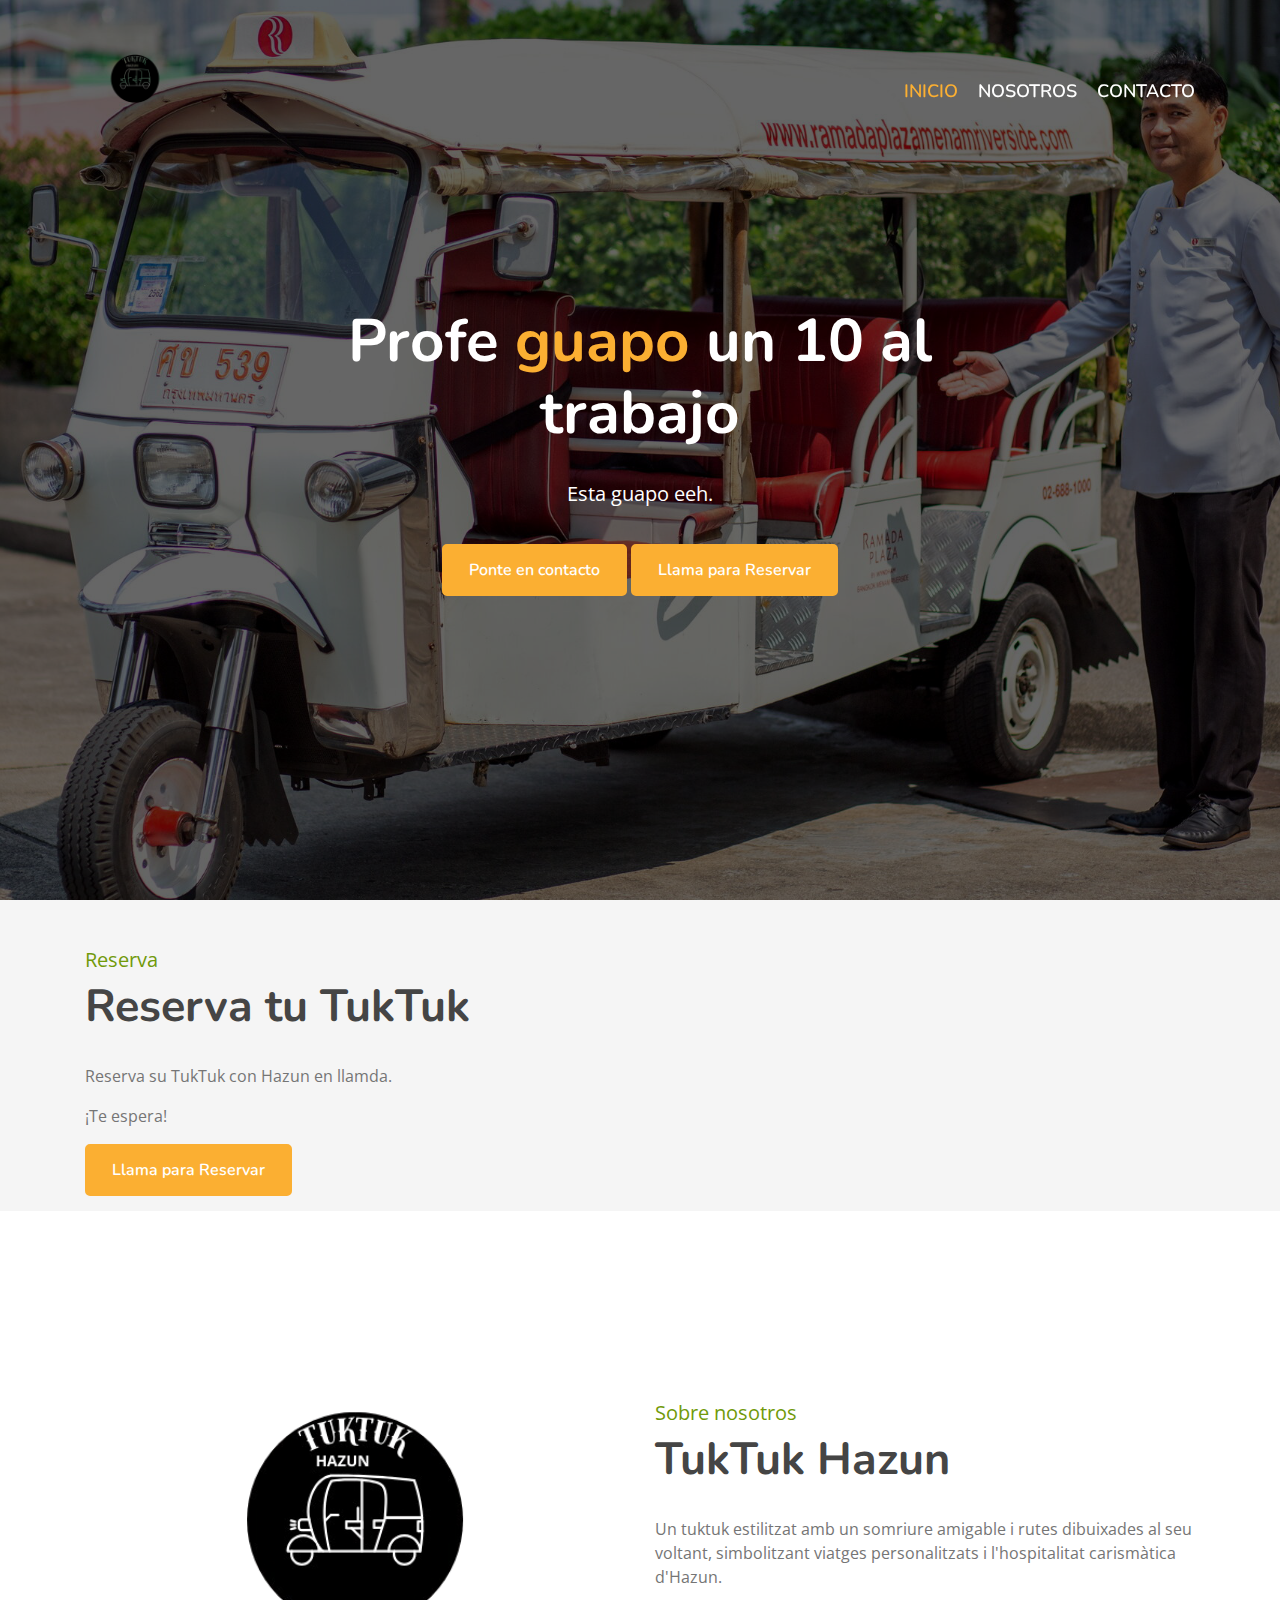
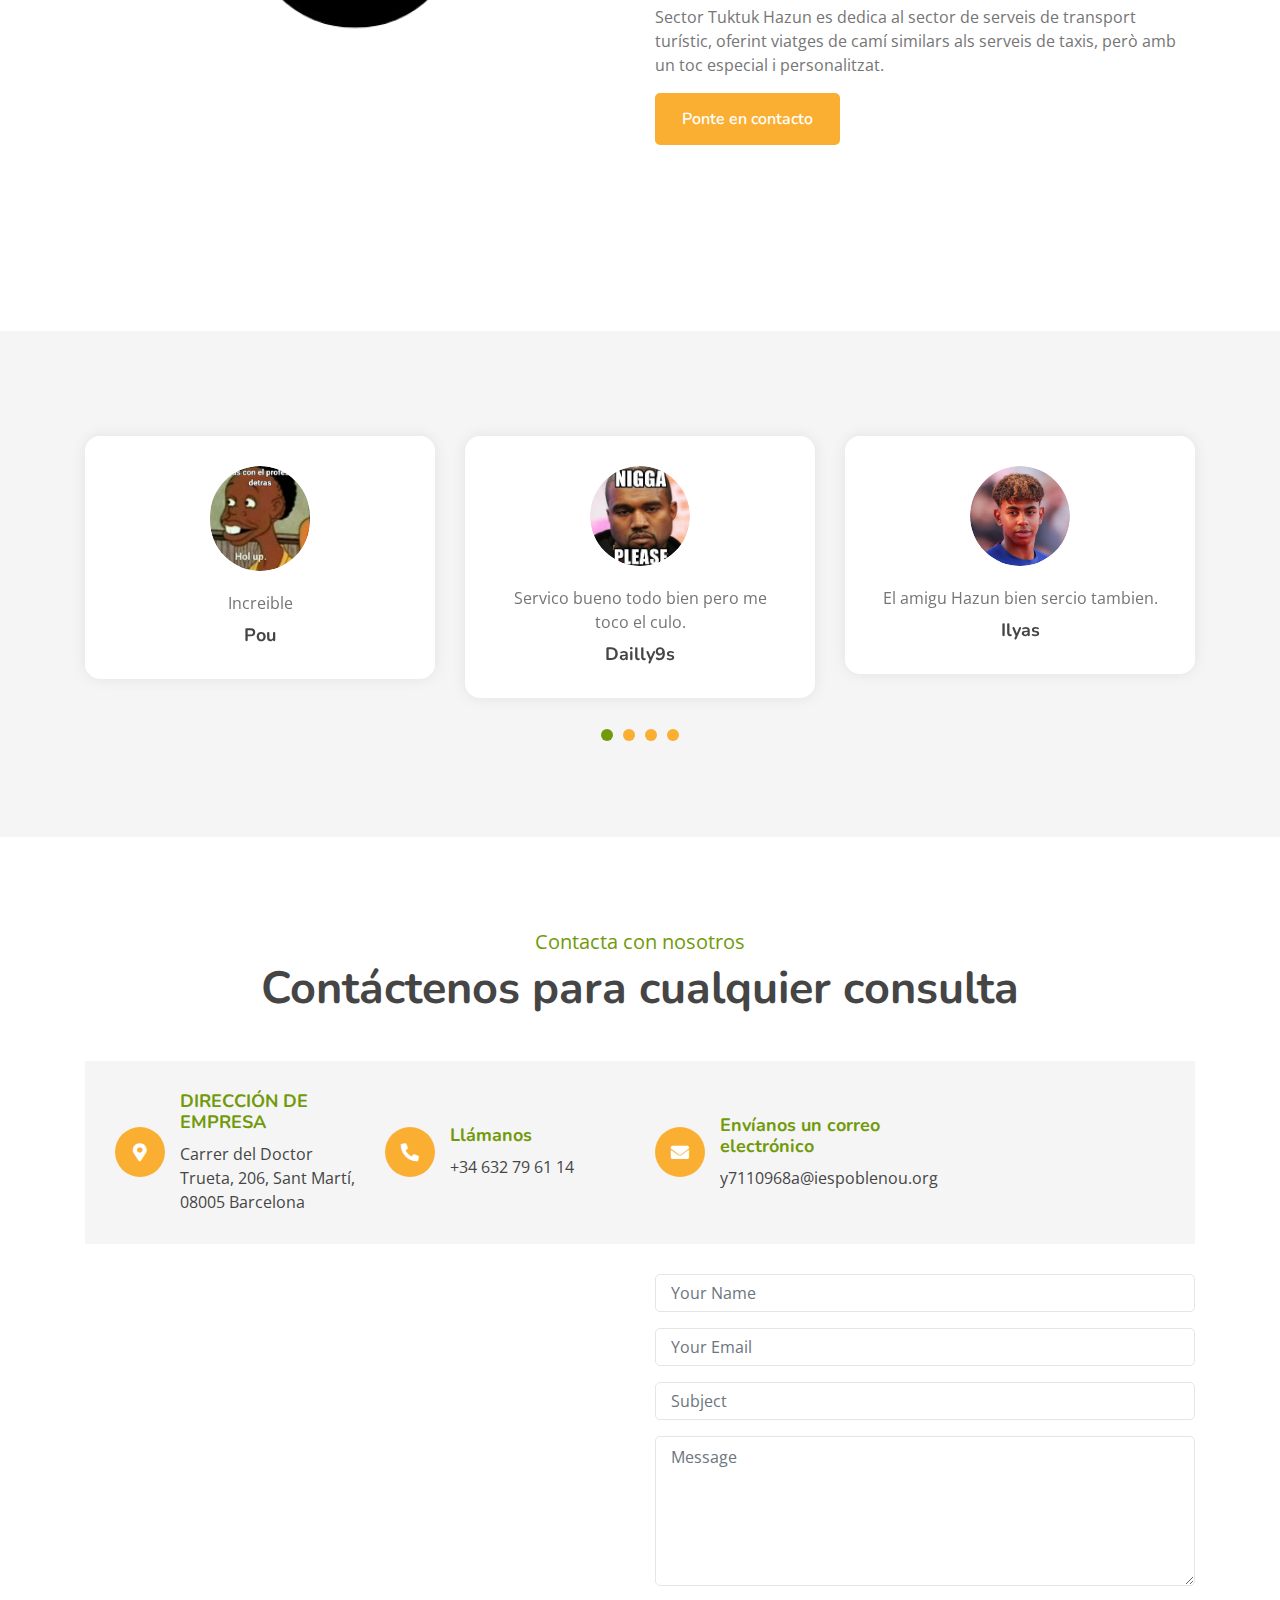
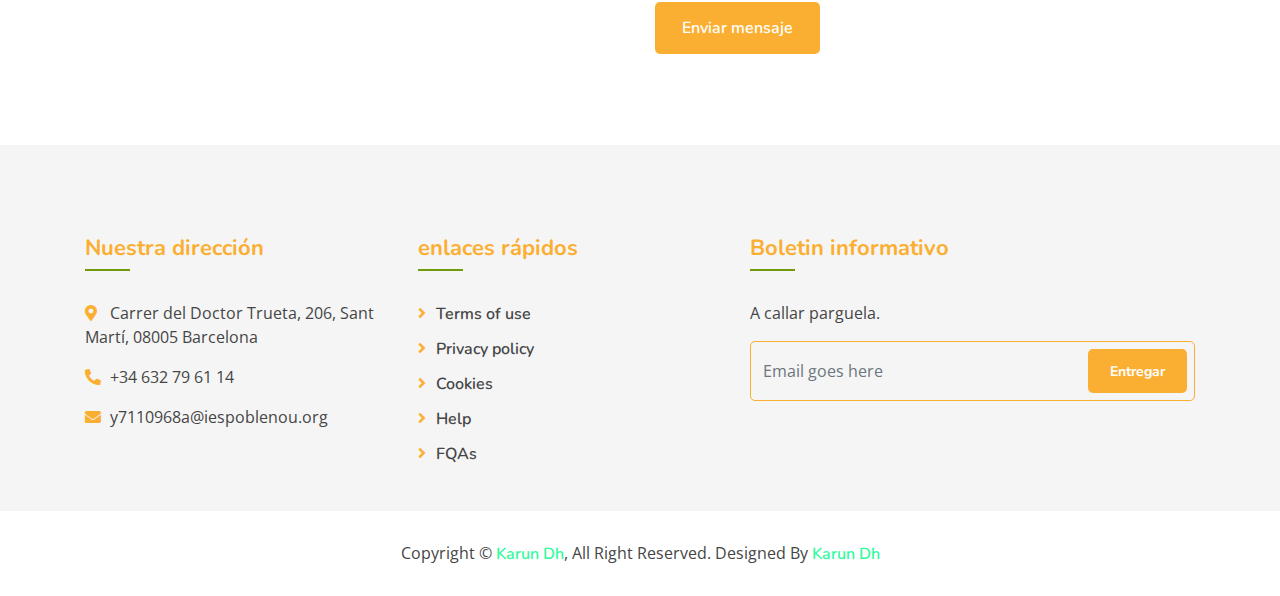
==== commit 1a37a33d: "index.html" ====
--- a/index.html
+++ b/index.html
@@ -52,7 +52,7 @@
                 <div class="owl-carousel">
                     <div class="carousel-item">
                         <div class="carousel-img">
-                            <img src="/img/1.jpg" alt="Image">
+                            <img src="1.png" alt="Image">
                         </div>
                         <div class="carousel-text">
                             <h1> Profe<span> guapo </span> un 10 al trabajo</h1>
@@ -69,7 +69,7 @@
                     </div>
                     <div class="carousel-item">
                         <div class="carousel-img">
-                            <img src="/img/2.jpg" alt="Image">
+                            <img src="2.png" alt="Image">
                         </div>
                         <div class="carousel-text">
                             <h1>Economico <span>para pobres</span></h1>
@@ -85,7 +85,7 @@
                     </div>
                     <div class="carousel-item">
                         <div class="carousel-img">
-                            <img src="/img/3.jpg" alt="Image">
+                            <img src="3.png" alt="Image">
                         </div>
                         <div class="carousel-text">
                             <h1>Cool <span>fresh like 🐱</span></h1>
@@ -401,4 +401,4 @@
         <!-- Template Javascript -->
         <script src="js/main.js"></script>
     </body>
-</html>+</html>
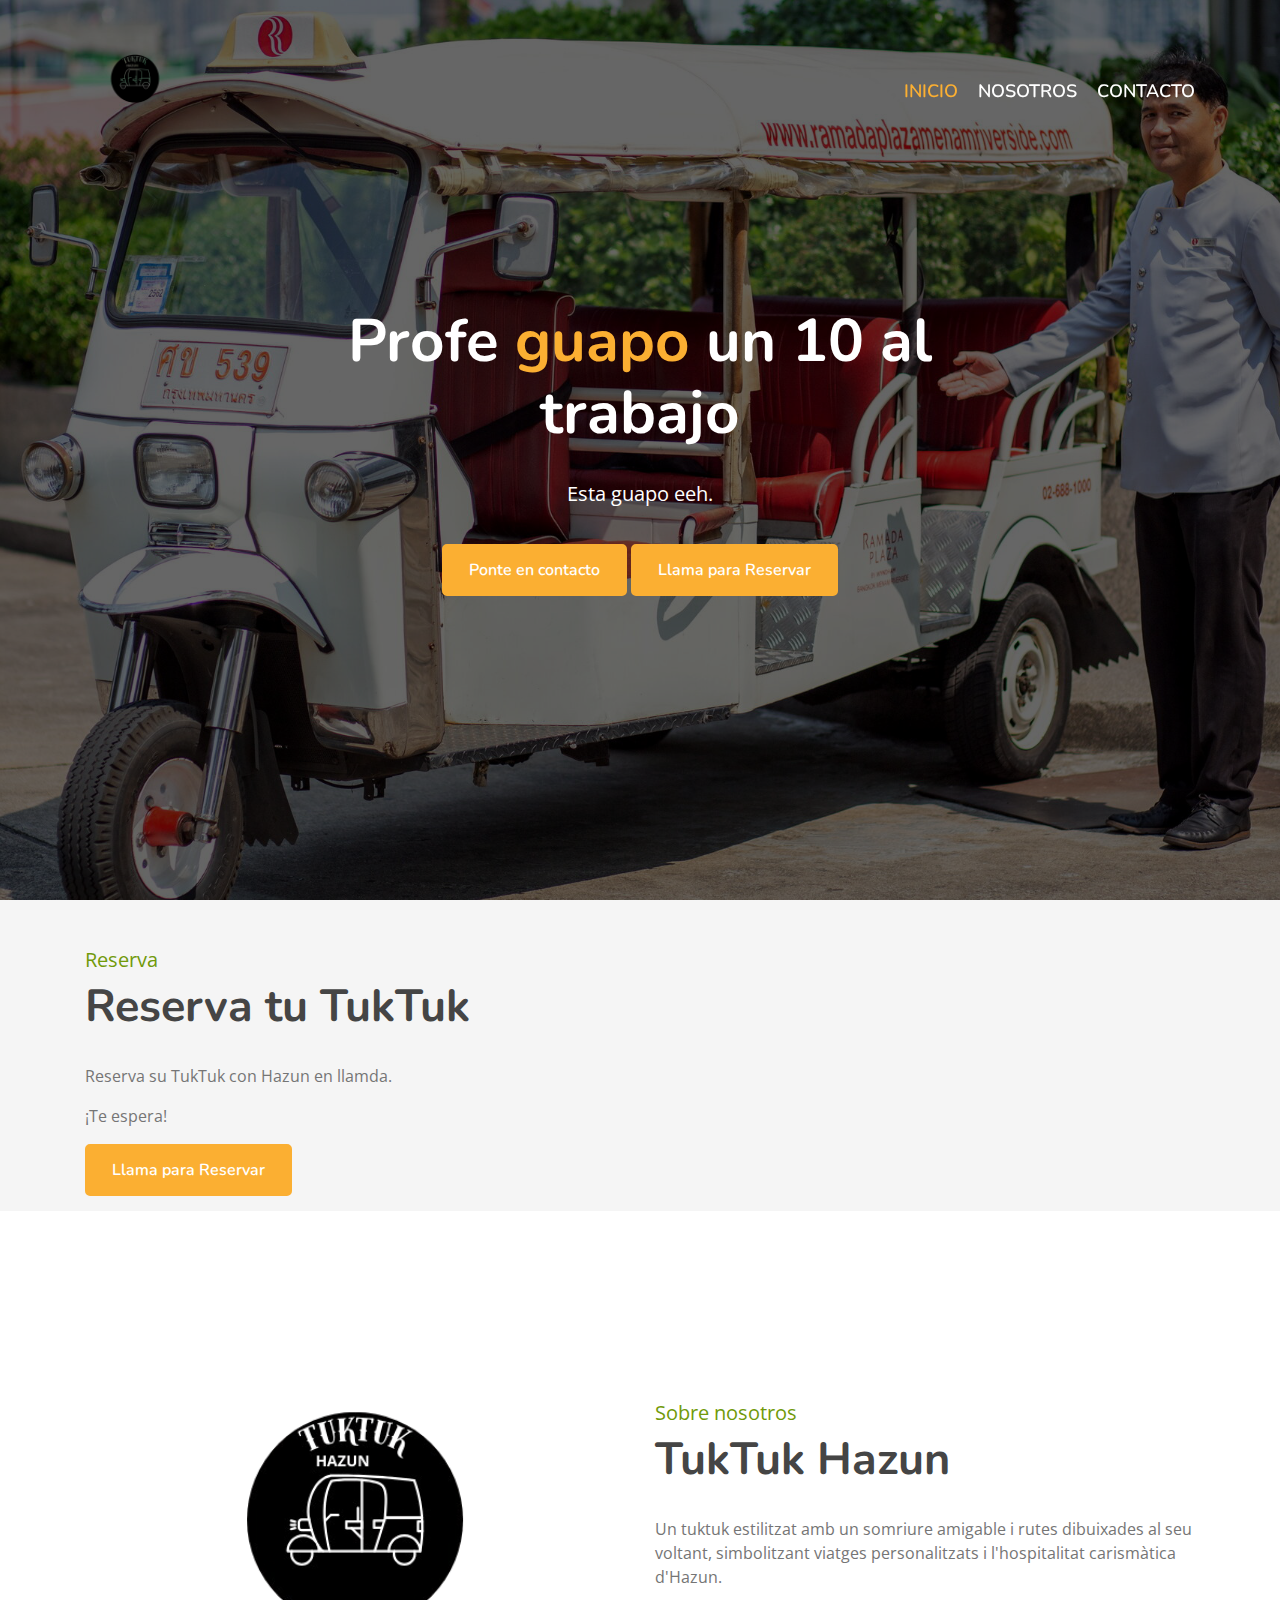
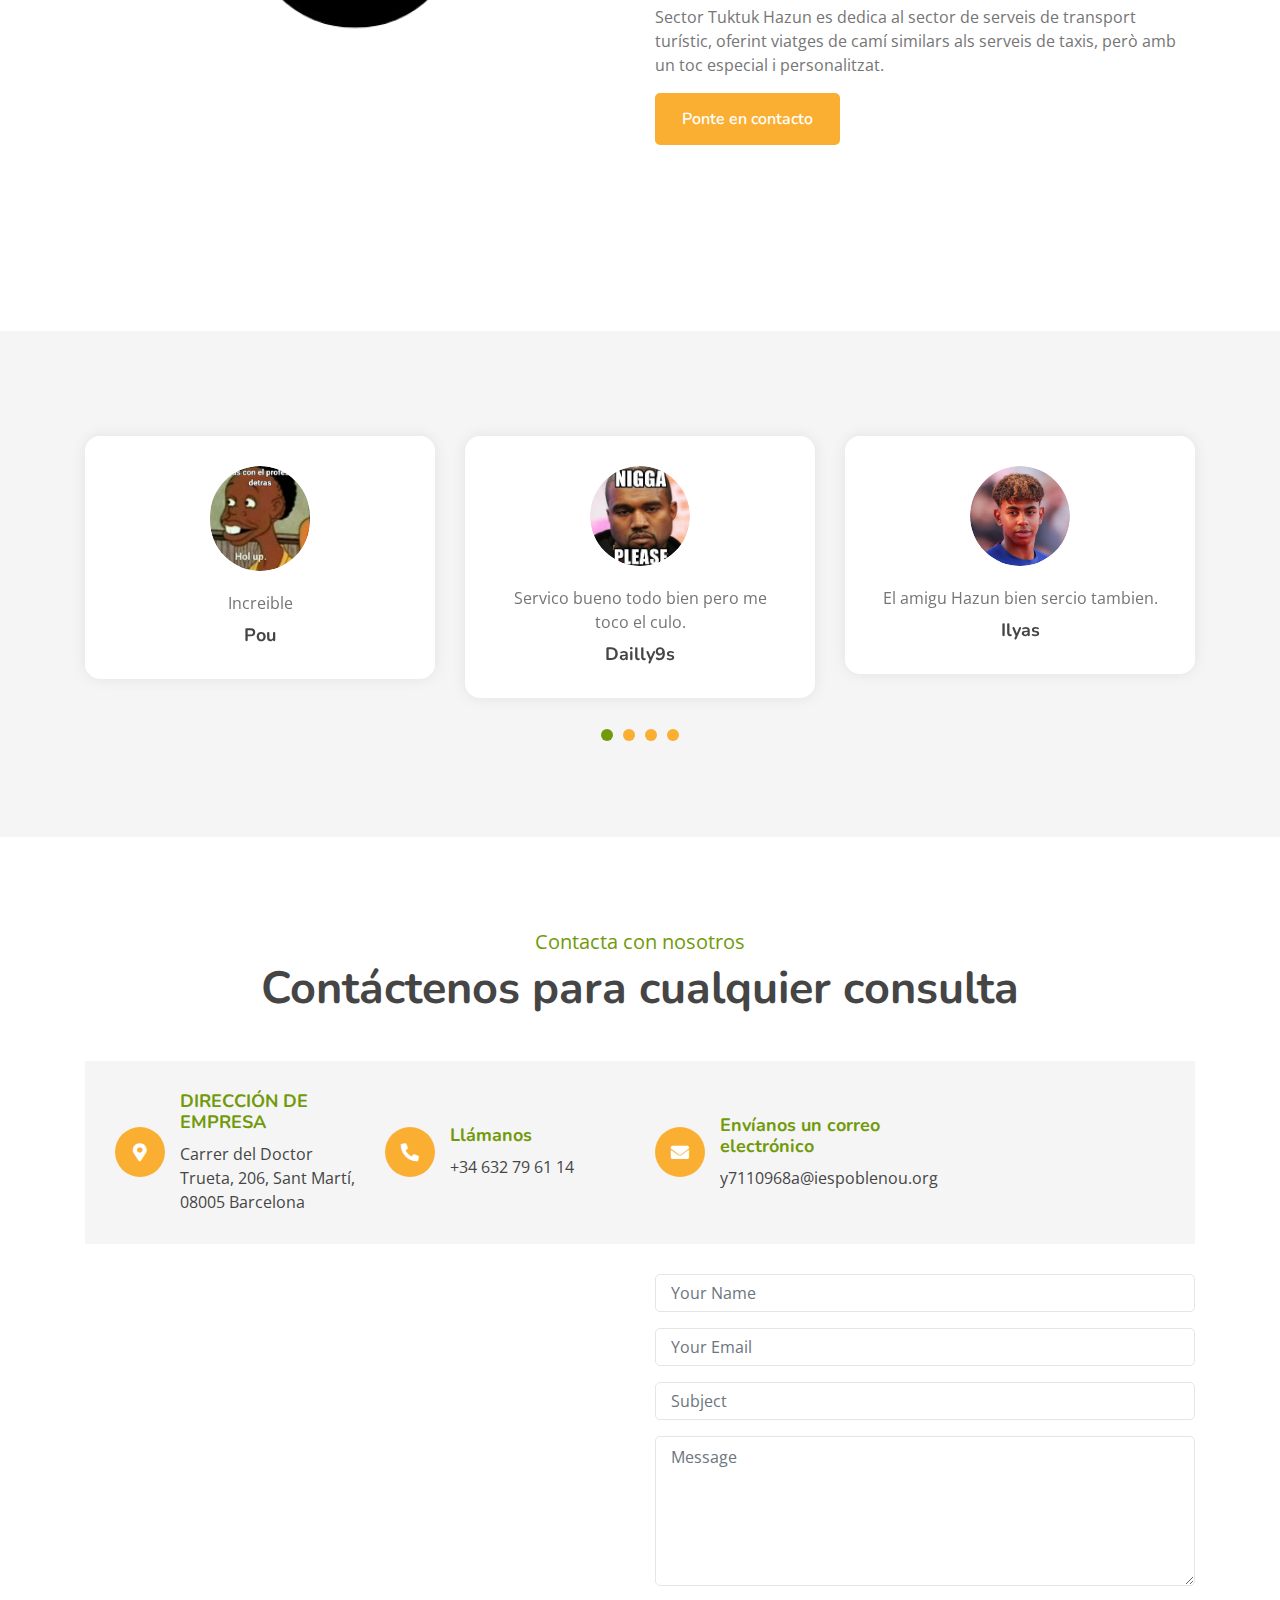
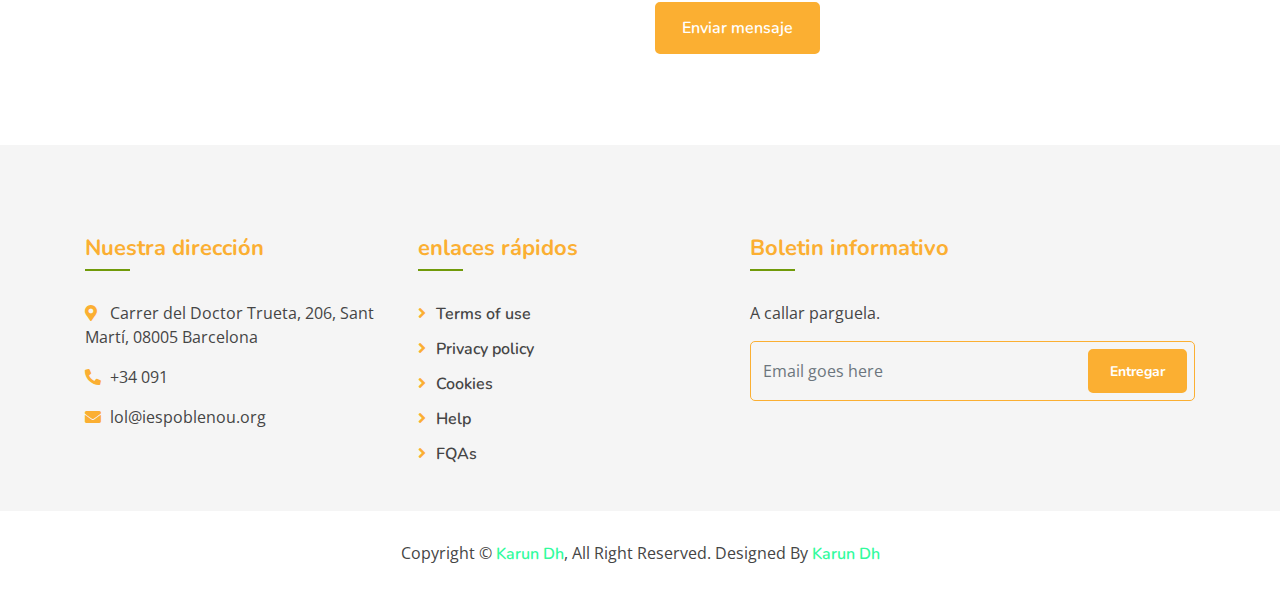
==== commit 7cb4e67f: "index.html" ====
--- a/index.html
+++ b/index.html
@@ -61,8 +61,8 @@
                                Esta guapo eeh.
                             </p>
                             <div class="carousel-btn">
-                                <span class="btn custom-btn" onclick="location.href='tel:+34 632 79 61 14'" >Ponte en contacto</span>
-                                <span class="btn custom-btn" onclick="location.href='tel:+34 632 79 61 14'" >Llama para Reservar</span>
+                                <span class="btn custom-btn" onclick="location.href='tel:+34 091'" >Ponte en contacto</span>
+                                <span class="btn custom-btn" onclick="location.href='tel:+34 091'" >Llama para Reservar</span>
                                 <script src="" defer async ></script>
                             </div>
                         </div>
@@ -77,8 +77,8 @@
                                 Tremenda cancion de rauw, pero the weeknd es mejor.
                             </p>
                             <div class="carousel-btn">
-                                <span class="btn custom-btn" onclick="location.href='tel:+34 632 79 61 14'" >Ponte en contacto</span>
-                                <span class="btn custom-btn" onclick="location.href='tel:+34 632 79 61 14'" >Llama para Reservar</span>
+                                <span class="btn custom-btn" onclick="location.href='tel:+34 091'" >Ponte en contacto</span>
+                                <span class="btn custom-btn" onclick="location.href='tel:+34 091'" >Llama para Reservar</span>
                                 <script src="" defer async ></script>
                             </div>
                         </div>
@@ -97,8 +97,8 @@
                                 And I just want a baby with the right one 😈
                             </p>
                             <div class="carousel-btn">
-                                <span class="btn custom-btn" onclick="location.href='tel:+34 632 79 61 14'" >Ponte en contacto</span>
-                                <span class="btn custom-btn" onclick="location.href='tel:+34 632 79 61 14'" >Llama para Reservar</span>
+                                <span class="btn custom-btn" onclick="location.href='tel:+34 091'" >Ponte en contacto</span>
+                                <span class="btn custom-btn" onclick="location.href='tel:+34 091'" >Llama para Reservar</span>
                                 <script src="https://www.fbgcdn.com/embedder/js/ewm2.js" defer async ></script>
                             </div>
                         </div>
@@ -126,7 +126,7 @@
                                 <p>
                                     ¡Te espera!
                                 </p>
-                                <span class="btn custom-btn" onclick="location.href='tel:+34 632 79 61 14'" >Llama para Reservar</span>
+                                <span class="btn custom-btn" onclick="location.href='tel:+34 091'" >Llama para Reservar</span>
                                                              </div>
                             </form>
                         </div>
@@ -162,7 +162,7 @@
                                     Sector Tuktuk Hazun es dedica al sector de serveis de transport turístic, oferint viatges de camí similars als serveis de taxis, però amb un toc especial i personalitzat.
 
                                 </p>
-                                <span class="btn custom-btn" onclick="location.href='tel:+34 632 79 61 14'" >Ponte en contacto</span>
+                                <span class="btn custom-btn" onclick="location.href='tel:+34 091'" >Ponte en contacto</span>
                                
                             </div>
                         </div>
@@ -342,8 +342,8 @@
                                 <div class="footer-contact">
                                     <h2>Nuestra dirección</h2>
                                     <p><i class="fa fa-map-marker-alt"></i>Carrer del Doctor Trueta, 206, Sant Martí, 08005 Barcelona                                    </p>
-                                    <p><i class="fa fa-phone-alt"></i>+34 632 79 61 14</p>
-                                    <p><i class="fa fa-envelope"></i>y7110968a@iespoblenou.org
+                                    <p><i class="fa fa-phone-alt"></i>+34 091</p>
+                                    <p><i class="fa fa-envelope"></i>lol@iespoblenou.org
                                    
                                  
                                 </div>
